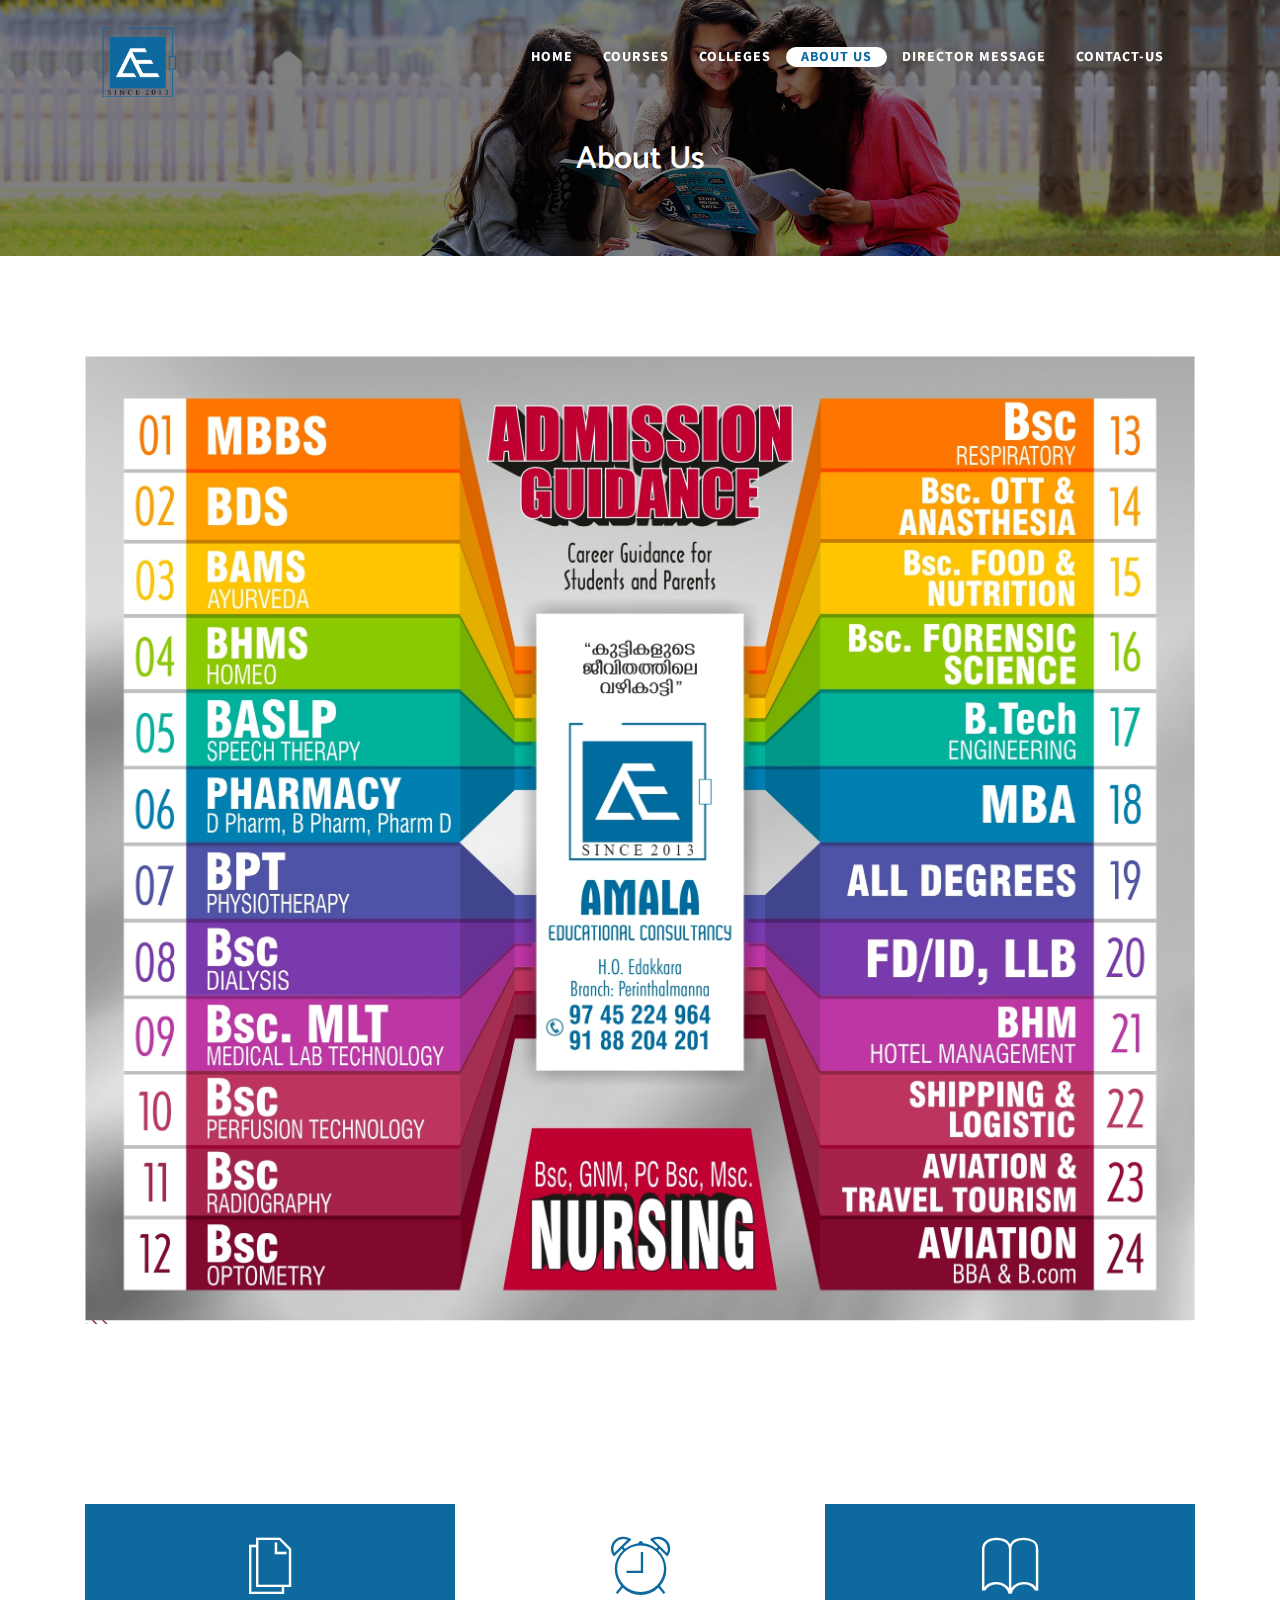
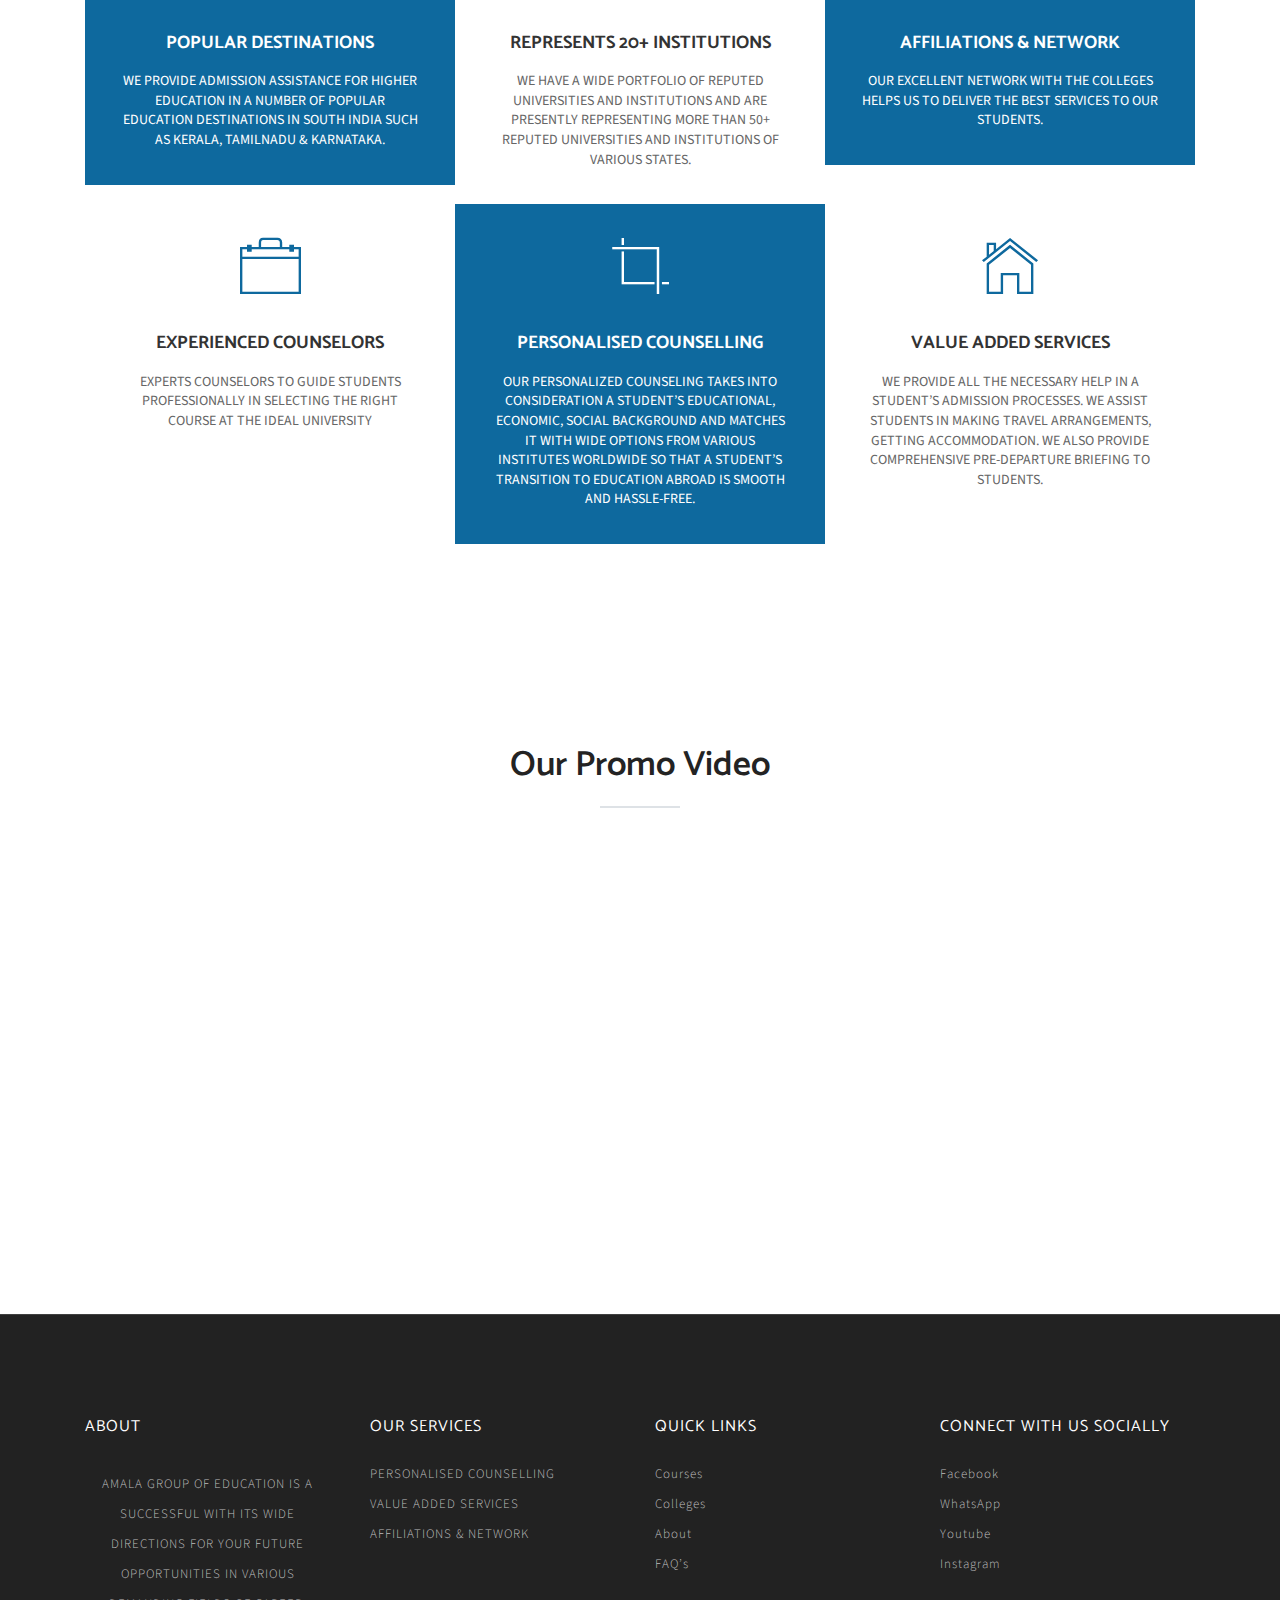
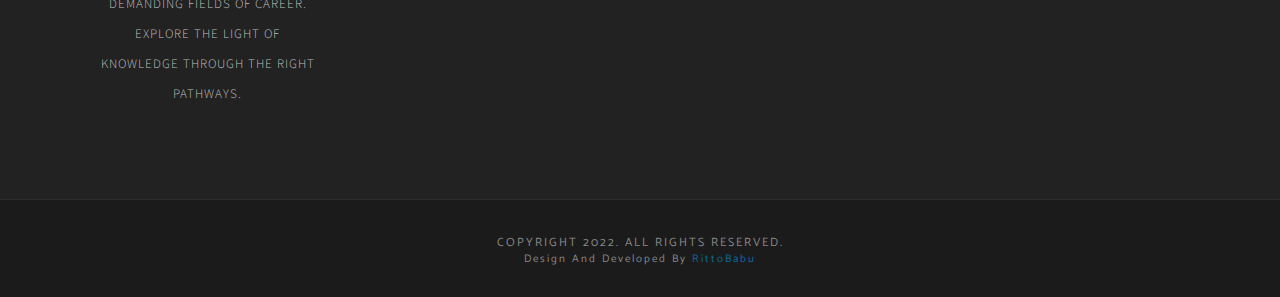
==== about-us.html @ ce75afa8 "nav banner highlight" ====
﻿<!DOCTYPE html>
<html>
<head>
    <meta http-equiv="Content-Type" content="text/html; charset=UTF-8">
    <meta name="description" content="Bingo One page parallax responsive HTML Template ">

    <meta name="author" content="rittobabu.com">

    <title>Amala Educational Consultancy</title>

    <!-- Mobile Specific Meta
      ================================================== -->
    <meta name="viewport" content="width=device-width, initial-scale=1">

    <!-- Favicon -->
    <link rel="shortcut icon" type="image/x-icon" href="images/favicon.png" />

    <!-- CSS
    ================================================== -->
    <!-- rittobabu Icon font -->
    <link rel="stylesheet" href="plugins/rittobabu-font/style.css">
    <!-- bootstrap.min css -->
    <link rel="stylesheet" href="plugins/bootstrap/css/bootstrap.min.css">
    <!-- Lightbox.min css -->
    <!-- <link rel="stylesheet" href="plugins/lightbox2/dist/css/lightbox.min.css"> -->
    <!-- animation css -->
    <link rel="stylesheet" href="plugins/animate/animate.css">
    <!-- Slick Carousel -->
    <link rel="stylesheet" href="plugins/slick/slick.css">
    <!-- Main Stylesheet -->
    <link rel="stylesheet" href="css/style.css">

</head>

<body id="body">

    <!--
     Start Preloader
     ==================================== -->
    <div id="preloader">
        <div class='preloader'>
            <span></span>
            <span></span>
            <span></span>
            <span></span>
            <span></span>
            <span></span>
        </div>
    </div>
    <!--
    End Preloader
    ==================================== -->
    <!--
    Fixed Navigation
    ==================================== -->
    <header class="navigation fixed-top">
        <div class="container">
            <!-- main nav -->
            <nav class="navbar navbar-expand-lg navbar-light">
                <!-- logo -->
                <a class="navbar-brand logo" href="index.html">
                    <img class="logo-default" src="images/logo.png" alt="logo" width="75px" />
                    <img class="logo-white" src="images/logo-white.png" alt="logo" width="75px" />
                </a>
                <!-- /logo -->
                <button class="navbar-toggler" type="button" data-toggle="collapse" data-target="#navigation"
                        aria-controls="navigation" aria-expanded="false" aria-label="Toggle navigation">
                    <span class="navbar-toggler-icon"></span>
                </button>

                <div class="collapse navbar-collapse" id="navigation">
                    <ul class="navbar-nav ml-auto text-center">
                        <li class="nav-item ">
                            <a class="nav-link" href="index.html">Home</a>
                        </li>
                        <li class="nav-item ">
                            <a class="nav-link" href="course.html">Courses</a>
                        </li>
                        <li class="nav-item ">
                            <a class="nav-link" href="colleges.html">Colleges</a>
                        </li>
                        <li class="nav-item active">
                            <a class="nav-link" href="about-us.html">About Us</a>
                            <div id="highlight-active" class="highlight-active-white"></div>
                        </li>
                        <li class="nav-item">
                            <a class="nav-link" href="director-message.html">Director Message</a>
                        </li>
                        <li class="nav-item ">
                            <a class="nav-link" href="contact.html">Contact-Us</a>
                        </li>
                    </ul>
                </div>
            </nav>
            <!-- /main nav -->
        </div>
    </header>
    <!--
    End Fixed Navigation
    ==================================== -->

    <section class="single-page-header">
        <div class="container">
            <div class="row">
                <div class="col-md-12">
                    <h2>About Us</h2>
                </div>
            </div>
        </div>
    </section>


    <section class="director section">
        <div class="container">
            <div class="row">
                <div class="col-lg-12">
                        <div class="client-details">
                            <img src="images/about/AmalaeducationalConsultancy_Courses.jpg" class="img-fluid" alt="director-message">                            
                        </div>
                </div> 		<!-- end col lg 12 -->
            </div>	    <!-- End row -->
        </div>       <!-- End container -->
    </section>    <!-- End Section -->

    <!-- Start Services Section
        ==================================== -->

    <section class="services" id="services">
        <div class="container">
            <div class="row no-gutters">

                <!-- Single Service Item -->
                <div class="col-lg-4 col-sm-6 mb-4 mb-lg-0">
                    <div class="service-block p-4 color-bg text-center">
                        <div class="service-icon text-center">
                            <i class="tf-ion-ios-copy-outline"></i>
                        </div>
                        <h3>Popular Destinations</h3>
                        <p>We provide admission assistance for higher education in a number of popular education destinations in south India such as Kerala, TamilNadu & Karnataka.</p>
                    </div>
                </div>
                <!-- End Single Service Item -->
                <!-- Single Service Item -->
                <div class="col-lg-4 col-sm-6 mb-4 mb-lg-0">
                    <div class="service-block p-4 text-center">
                        <div class="service-icon text-center">
                            <i class="tf-ion-ios-alarm-outline"></i>
                        </div>
                        <h3>Represents 20+ Institutions</h3>
                        <p>We have a wide portfolio of reputed universities and institutions and are presently representing more than 50+ reputed universities and institutions of various States.</p>
                    </div>
                </div>
                <!-- End Single Service Item -->
                <!-- Single Service Item -->
                <div class="col-lg-4 col-sm-6 mb-4 mb-lg-0">
                    <div class="service-block p-4 color-bg text-center">
                        <div class="service-icon text-center">
                            <i class="tf-ion-ios-book-outline"></i>
                        </div>
                        <h3>Affiliations &amp; Network</h3>
                        <p>Our excellent network with the colleges helps us to deliver the best services to our students.</p>
                    </div>
                </div>
                <!-- End Single Service Item -->
                <!-- Single Service Item -->
                <div class="col-lg-4 col-sm-6 mb-4 mb-lg-0">
                    <div class="service-block p-4  text-center">
                        <div class="service-icon text-center">
                            <i class="tf-ion-ios-briefcase-outline"></i>
                        </div>
                        <h3>Experienced Counselors</h3>
                        <p>
                            Experts counselors  to guide students professionally in selecting the right course at the ideal university
                        </p>
                    </div>
                </div>
                <!-- End Single Service Item -->
                <!-- Single Service Item -->
                <div class="col-lg-4 col-sm-6 mb-4 mb-lg-0">
                    <div class="service-block p-4 color-bg text-center">
                        <div class="service-icon text-center">
                            <i class="tf-ion-ios-crop"></i>
                        </div>
                        <h3>Personalised Counselling</h3>
                        <p>Our personalized counseling takes into consideration a student’s educational, economic, social background and matches it with wide options from various institutes worldwide so that a student’s transition to education abroad is smooth and hassle-free.</p>
                    </div>
                </div>
                <!-- End Single Service Item -->
                <!-- Single Service Item -->
                <div class="col-lg-4 col-sm-6 mb-4 mb-lg-0">
                    <div class="service-block p-4 text-center">
                        <div class="service-icon text-center">
                            <i class="tf-ion-ios-home-outline"></i>
                        </div>
                        <h3>Value Added Services</h3>
                        <p>We provide all the necessary help in a student’s admission processes. We assist students in making travel arrangements, getting accommodation. We also provide comprehensive pre-departure briefing to students.</p>
                    </div>
                </div>
                <!-- End Single Service Item -->

            </div> <!-- End row -->
        </div> <!-- End container -->
    </section> <!-- End section -->

    <section class="promo-video section-sm">
        <div class="container">
            <div class="row">
                <!-- section title -->
                <div class="col-12">
                    <div class="title text-center">
                        <h2>Our Promo Video</h2>
                        <div class="border"></div>
                    </div>
                </div>
                <!-- /section title -->
                <div class="col-md-8 mx-auto">
                    <iframe src="https://www.youtube.com/embed/mjO0rFCU1lA?autoplay=1&mute=0" width="100%" height="360" frameborder="0"
                            webkitallowfullscreen mozallowfullscreen allowfullscreen></iframe>
                </div>
            </div>
        </div>
    </section>
    <footer id="footer" class="bg-one">
        <div class="top-footer">
            <div class="container">
                <div class="row">
                    <div class="col-sm-3 col-md-3 col-lg-3">
                        <h3>about</h3>
                        <p>Amala group of education is a successful with its wide directions for your future opportunities in various demanding fields of career. Explore the light of knowledge through the right pathways.</p>
                    </div>
                    <!-- End of .col-sm-3 -->

                    <div class="col-sm-3 col-md-3 col-lg-3">
                        <ul>
                            <li><h3>Our Services</h3></li>
                            <li><a href="#">PERSONALISED COUNSELLING</a></li>
                            <li><a href="#">VALUE ADDED SERVICES</a></li>
                            <li><a href="#">AFFILIATIONS & NETWORK</a></li>
                        </ul>
                    </div>
                    <!-- End of .col-sm-3 -->

                    <div class="col-sm-3 col-md-3 col-lg-3">
                        <ul>
                            <li><h3>Quick Links</h3></li>
                            <li><a href="#">Courses</a></li>
                            <li><a href="#">Colleges</a></li>
                            <li><a href="about-us.html">About</a></li>
                            <li><a href="#">FAQ’s</a></li>
                        </ul>
                    </div>
                    <!-- End of .col-sm-3 -->

                    <div class="col-sm-3 col-md-3 col-lg-3">
                        <ul>
                            <li><h3>Connect with us Socially</h3></li>
                            <li><a target="_blank"  href="https://www.facebook.com/AmalaEducationalConsultancy">Facebook</a></li>
                            <li><a target="_blank"  href="https://wa.me/message/YNBNW7EAESIEF1">WhatsApp</a></li>
                            <li><a target="_blank"  href="https://www.youtube.com/channel/UCL2FSLQGOybWuOnTzYJAVJw">Youtube</a></li>
                            <li><a target="_blank"  href="https://www.instagram.com/amala_educational_consultancy">Instagram</a></li>
                        </ul>
                    </div>
                </div>
            </div> <!-- end container -->
        </div>
        <div class="footer-bottom">
            <h5>Copyright 2022. All rights reserved.</h5>
            <h6>Design and Developed by <a href="">RittoBabu</a></h6>
        </div>
    </footer> <!-- end footer -->
    <!-- end Footer Area
    ========================================== -->
    <!--
    Essential Scripts
    =====================================-->
    <!-- Main jQuery -->
    <script src="plugins/jquery/jquery.min.js"></script>
    <!-- Form Validation -->
    <script src="plugins/form-validation/jquery.form.js"></script>
    <script src="plugins/form-validation/jquery.validate.min.js"></script>

    <!-- Bootstrap4 -->
    <script src="plugins/bootstrap/js/bootstrap.min.js"></script>
    <!-- Owl Carousel -->
    <script src="plugins/slick/slick.min.js"></script>
    <!-- Smooth Scroll js -->
    <script src="plugins/smooth-scroll/smooth-scroll.min.js"></script>

    <!-- Custom js -->
    <script src="js/script.js"></script>

</body>
</html>
---- plugins/rittobabu-font/style.css ----
@font-face {
  font-family: 'rittobabu-font';
  src:  url('fonts/rittobabu-font.eot?ug5hnh');
  src:  url('fonts/rittobabu-font.eot?ug5hnh#iefix') format('embedded-opentype'),
    url('fonts/rittobabu-font.ttf?ug5hnh') format('truetype'),
    url('fonts/rittobabu-font.woff?ug5hnh') format('woff'),
    url('fonts/rittobabu-font.svg?ug5hnh#rittobabu-font') format('svg');
  font-weight: normal;
  font-style: normal;
}

[class^="tf-"], [class*=" tf-"] {
  /* use !important to prevent issues with browser extensions that change fonts */
  font-family: 'rittobabu-font' !important;
  speak: none;
  font-style: normal;
  font-weight: normal;
  font-variant: normal;
  text-transform: none;
  line-height: 1;

  /* Better Font Rendering =========== */
  -webkit-font-smoothing: antialiased;
  -moz-osx-font-smoothing: grayscale;
}

.tf-ion-alert-circled:before {
  content: "\f100";
}
.tf-ion-alert:before {
  content: "\f101";
}
.tf-ion-android-add-circle:before {
  content: "\f359";
}
.tf-ion-android-add:before {
  content: "\f2c7";
}
.tf-ion-android-alarm-clock:before {
  content: "\f35a";
}
.tf-ion-android-alert:before {
  content: "\f35b";
}
.tf-ion-android-apps:before {
  content: "\f35c";
}
.tf-ion-android-archive:before {
  content: "\f2c9";
}
.tf-ion-android-arrow-back:before {
  content: "\f2ca";
}
.tf-ion-android-arrow-down:before {
  content: "\f35d";
}
.tf-ion-android-arrow-dropdown-circle:before {
  content: "\f35e";
}
.tf-ion-android-arrow-dropdown:before {
  content: "\f35f";
}
.tf-ion-android-arrow-dropleft-circle:before {
  content: "\f360";
}
.tf-ion-android-arrow-dropleft:before {
  content: "\f361";
}
.tf-ion-android-arrow-dropright-circle:before {
  content: "\f362";
}
.tf-ion-android-arrow-dropright:before {
  content: "\f363";
}
.tf-ion-android-arrow-dropup-circle:before {
  content: "\f364";
}
.tf-ion-android-arrow-dropup:before {
  content: "\f365";
}
.tf-ion-android-arrow-forward:before {
  content: "\f30f";
}
.tf-ion-android-arrow-up:before {
  content: "\f366";
}
.tf-ion-android-attach:before {
  content: "\f367";
}
.tf-ion-android-bar:before {
  content: "\f368";
}
.tf-ion-android-bicycle:before {
  content: "\f369";
}
.tf-ion-android-boat:before {
  content: "\f36a";
}
.tf-ion-android-bookmark:before {
  content: "\f36b";
}
.tf-ion-android-bulb:before {
  content: "\f36c";
}
.tf-ion-android-bus:before {
  content: "\f36d";
}
.tf-ion-android-calendar:before {
  content: "\f2d1";
}
.tf-ion-android-call:before {
  content: "\f2d2";
}
.tf-ion-android-camera:before {
  content: "\f2d3";
}
.tf-ion-android-cancel:before {
  content: "\f36e";
}
.tf-ion-android-car:before {
  content: "\f36f";
}
.tf-ion-android-cart:before {
  content: "\f370";
}
.tf-ion-android-chat:before {
  content: "\f2d4";
}
.tf-ion-android-checkbox-blank:before {
  content: "\f371";
}
.tf-ion-android-checkbox-outline-blank:before {
  content: "\f372";
}
.tf-ion-android-checkbox-outline:before {
  content: "\f373";
}
.tf-ion-android-checkbox:before {
  content: "\f374";
}
.tf-ion-android-checkmark-circle:before {
  content: "\f375";
}
.tf-ion-android-clipboard:before {
  content: "\f376";
}
.tf-ion-android-close:before {
  content: "\f2d7";
}
.tf-ion-android-cloud-circle:before {
  content: "\f377";
}
.tf-ion-android-cloud-done:before {
  content: "\f378";
}
.tf-ion-android-cloud-outline:before {
  content: "\f379";
}
.tf-ion-android-cloud:before {
  content: "\f37a";
}
.tf-ion-android-color-palette:before {
  content: "\f37b";
}
.tf-ion-android-compass:before {
  content: "\f37c";
}
.tf-ion-android-contact:before {
  content: "\f2d8";
}
.tf-ion-android-contacts:before {
  content: "\f2d9";
}
.tf-ion-android-contract:before {
  content: "\f37d";
}
.tf-ion-android-create:before {
  content: "\f37e";
}
.tf-ion-android-delete:before {
  content: "\f37f";
}
.tf-ion-android-desktop:before {
  content: "\f380";
}
.tf-ion-android-document:before {
  content: "\f381";
}
.tf-ion-android-done-all:before {
  content: "\f382";
}
.tf-ion-android-done:before {
  content: "\f383";
}
.tf-ion-android-download:before {
  content: "\f2dd";
}
.tf-ion-android-drafts:before {
  content: "\f384";
}
.tf-ion-android-exit:before {
  content: "\f385";
}
.tf-ion-android-expand:before {
  content: "\f386";
}
.tf-ion-android-favorite-outline:before {
  content: "\f387";
}
.tf-ion-android-favorite:before {
  content: "\f388";
}
.tf-ion-android-film:before {
  content: "\f389";
}
.tf-ion-android-folder-open:before {
  content: "\f38a";
}
.tf-ion-android-folder:before {
  content: "\f2e0";
}
.tf-ion-android-funnel:before {
  content: "\f38b";
}
.tf-ion-android-globe:before {
  content: "\f38c";
}
.tf-ion-android-hand:before {
  content: "\f2e3";
}
.tf-ion-android-hangout:before {
  content: "\f38d";
}
.tf-ion-android-happy:before {
  content: "\f38e";
}
.tf-ion-android-home:before {
  content: "\f38f";
}
.tf-ion-android-image:before {
  content: "\f2e4";
}
.tf-ion-android-laptop:before {
  content: "\f390";
}
.tf-ion-android-list:before {
  content: "\f391";
}
.tf-ion-android-locate:before {
  content: "\f2e9";
}
.tf-ion-android-lock:before {
  content: "\f392";
}
.tf-ion-android-mail:before {
  content: "\f2eb";
}
.tf-ion-android-map:before {
  content: "\f393";
}
.tf-ion-android-menu:before {
  content: "\f394";
}
.tf-ion-android-microphone-off:before {
  content: "\f395";
}
.tf-ion-android-microphone:before {
  content: "\f2ec";
}
.tf-ion-android-more-horizontal:before {
  content: "\f396";
}
.tf-ion-android-more-vertical:before {
  content: "\f397";
}
.tf-ion-android-navigate:before {
  content: "\f398";
}
.tf-ion-android-notifications-none:before {
  content: "\f399";
}
.tf-ion-android-notifications-off:before {
  content: "\f39a";
}
.tf-ion-android-notifications:before {
  content: "\f39b";
}
.tf-ion-android-open:before {
  content: "\f39c";
}
.tf-ion-android-options:before {
  content: "\f39d";
}
.tf-ion-android-people:before {
  content: "\f39e";
}
.tf-ion-android-person-add:before {
  content: "\f39f";
}
.tf-ion-android-person:before {
  content: "\f3a0";
}
.tf-ion-android-phone-landscape:before {
  content: "\f3a1";
}
.tf-ion-android-phone-portrait:before {
  content: "\f3a2";
}
.tf-ion-android-pin:before {
  content: "\f3a3";
}
.tf-ion-android-plane:before {
  content: "\f3a4";
}
.tf-ion-android-playstore:before {
  content: "\f2f0";
}
.tf-ion-android-print:before {
  content: "\f3a5";
}
.tf-ion-android-radio-button-off:before {
  content: "\f3a6";
}
.tf-ion-android-radio-button-on:before {
  content: "\f3a7";
}
.tf-ion-android-refresh:before {
  content: "\f3a8";
}
.tf-ion-android-remove-circle:before {
  content: "\f3a9";
}
.tf-ion-android-remove:before {
  content: "\f2f4";
}
.tf-ion-android-restaurant:before {
  content: "\f3aa";
}
.tf-ion-android-sad:before {
  content: "\f3ab";
}
.tf-ion-android-search:before {
  content: "\f2f5";
}
.tf-ion-android-send:before {
  content: "\f2f6";
}
.tf-ion-android-settings:before {
  content: "\f2f7";
}
.tf-ion-android-share-alt:before {
  content: "\f3ac";
}
.tf-ion-android-share:before {
  content: "\f2f8";
}
.tf-ion-android-star-half:before {
  content: "\f3ad";
}
.tf-ion-android-star-outline:before {
  content: "\f3ae";
}
.tf-ion-android-star:before {
  content: "\f2fc";
}
.tf-ion-android-stopwatch:before {
  content: "\f2fd";
}
.tf-ion-android-subway:before {
  content: "\f3af";
}
.tf-ion-android-sunny:before {
  content: "\f3b0";
}
.tf-ion-android-sync:before {
  content: "\f3b1";
}
.tf-ion-android-textsms:before {
  content: "\f3b2";
}
.tf-ion-android-time:before {
  content: "\f3b3";
}
.tf-ion-android-train:before {
  content: "\f3b4";
}
.tf-ion-android-unlock:before {
  content: "\f3b5";
}
.tf-ion-android-upload:before {
  content: "\f3b6";
}
.tf-ion-android-volume-down:before {
  content: "\f3b7";
}
.tf-ion-android-volume-mute:before {
  content: "\f3b8";
}
.tf-ion-android-volume-off:before {
  content: "\f3b9";
}
.tf-ion-android-volume-up:before {
  content: "\f3ba";
}
.tf-ion-android-walk:before {
  content: "\f3bb";
}
.tf-ion-android-warning:before {
  content: "\f3bc";
}
.tf-ion-android-watch:before {
  content: "\f3bd";
}
.tf-ion-android-wifi:before {
  content: "\f305";
}
.tf-ion-aperture:before {
  content: "\f313";
}
.tf-ion-archive:before {
  content: "\f102";
}
.tf-ion-arrow-down-a:before {
  content: "\f103";
}
.tf-ion-arrow-down-b:before {
  content: "\f104";
}
.tf-ion-arrow-down-c:before {
  content: "\f105";
}
.tf-ion-arrow-expand:before {
  content: "\f25e";
}
.tf-ion-arrow-graph-down-left:before {
  content: "\f25f";
}
.tf-ion-arrow-graph-down-right:before {
  content: "\f260";
}
.tf-ion-arrow-graph-up-left:before {
  content: "\f261";
}
.tf-ion-arrow-graph-up-right:before {
  content: "\f262";
}
.tf-ion-arrow-left-a:before {
  content: "\f106";
}
.tf-ion-arrow-left-b:before {
  content: "\f107";
}
.tf-ion-arrow-left-c:before {
  content: "\f108";
}
.tf-ion-arrow-move:before {
  content: "\f263";
}
.tf-ion-arrow-resize:before {
  content: "\f264";
}
.tf-ion-arrow-return-left:before {
  content: "\f265";
}
.tf-ion-arrow-return-right:before {
  content: "\f266";
}
.tf-ion-arrow-right-a:before {
  content: "\f109";
}
.tf-ion-arrow-right-b:before {
  content: "\f10a";
}
.tf-ion-arrow-right-c:before {
  content: "\f10b";
}
.tf-ion-arrow-shrink:before {
  content: "\f267";
}
.tf-ion-arrow-swap:before {
  content: "\f268";
}
.tf-ion-arrow-up-a:before {
  content: "\f10c";
}
.tf-ion-arrow-up-b:before {
  content: "\f10d";
}
.tf-ion-arrow-up-c:before {
  content: "\f10e";
}
.tf-ion-asterisk:before {
  content: "\f314";
}
.tf-ion-at:before {
  content: "\f10f";
}
.tf-ion-backspace-outline:before {
  content: "\f3be";
}
.tf-ion-backspace:before {
  content: "\f3bf";
}
.tf-ion-bag:before {
  content: "\f110";
}
.tf-ion-battery-charging:before {
  content: "\f111";
}
.tf-ion-battery-empty:before {
  content: "\f112";
}
.tf-ion-battery-full:before {
  content: "\f113";
}
.tf-ion-battery-half:before {
  content: "\f114";
}
.tf-ion-battery-low:before {
  content: "\f115";
}
.tf-ion-beaker:before {
  content: "\f269";
}
.tf-ion-beer:before {
  content: "\f26a";
}
.tf-ion-bluetooth:before {
  content: "\f116";
}
.tf-ion-bonfire:before {
  content: "\f315";
}
.tf-ion-bookmark:before {
  content: "\f26b";
}
.tf-ion-bowtie:before {
  content: "\f3c0";
}
.tf-ion-briefcase:before {
  content: "\f26c";
}
.tf-ion-bug:before {
  content: "\f2be";
}
.tf-ion-calculator:before {
  content: "\f26d";
}
.tf-ion-calendar:before {
  content: "\f117";
}
.tf-ion-camera:before {
  content: "\f118";
}
.tf-ion-card:before {
  content: "\f119";
}
.tf-ion-cash:before {
  content: "\f316";
}
.tf-ion-chatbox-working:before {
  content: "\f11a";
}
.tf-ion-chatbox:before {
  content: "\f11b";
}
.tf-ion-chatboxes:before {
  content: "\f11c";
}
.tf-ion-chatbubble-working:before {
  content: "\f11d";
}
.tf-ion-chatbubble:before {
  content: "\f11e";
}
.tf-ion-chatbubbles:before {
  content: "\f11f";
}
.tf-ion-checkmark-circled:before {
  content: "\f120";
}
.tf-ion-checkmark-round:before {
  content: "\f121";
}
.tf-ion-checkmark:before {
  content: "\f122";
}
.tf-ion-chevron-down:before {
  content: "\f123";
}
.tf-ion-chevron-left:before {
  content: "\f124";
}
.tf-ion-chevron-right:before {
  content: "\f125";
}
.tf-ion-chevron-up:before {
  content: "\f126";
}
.tf-ion-clipboard:before {
  content: "\f127";
}
.tf-ion-clock:before {
  content: "\f26e";
}
.tf-ion-close-circled:before {
  content: "\f128";
}
.tf-ion-close-round:before {
  content: "\f129";
}
.tf-ion-close:before {
  content: "\f12a";
}
.tf-ion-closed-captioning:before {
  content: "\f317";
}
.tf-ion-cloud:before {
  content: "\f12b";
}
.tf-ion-code-download:before {
  content: "\f26f";
}
.tf-ion-code-working:before {
  content: "\f270";
}
.tf-ion-code:before {
  content: "\f271";
}
.tf-ion-coffee:before {
  content: "\f272";
}
.tf-ion-compass:before {
  content: "\f273";
}
.tf-ion-compose:before {
  content: "\f12c";
}
.tf-ion-connection-bars:before {
  content: "\f274";
}
.tf-ion-contrast:before {
  content: "\f275";
}
.tf-ion-crop:before {
  content: "\f3c1";
}
.tf-ion-cube:before {
  content: "\f318";
}
.tf-ion-disc:before {
  content: "\f12d";
}
.tf-ion-document-text:before {
  content: "\f12e";
}
.tf-ion-document:before {
  content: "\f12f";
}
.tf-ion-drag:before {
  content: "\f130";
}
.tf-ion-earth:before {
  content: "\f276";
}
.tf-ion-easel:before {
  content: "\f3c2";
}
.tf-ion-edit:before {
  content: "\f2bf";
}
.tf-ion-egg:before {
  content: "\f277";
}
.tf-ion-eject:before {
  content: "\f131";
}
.tf-ion-email-unread:before {
  content: "\f3c3";
}
.tf-ion-email:before {
  content: "\f132";
}
.tf-ion-erlenmeyer-flask-bubbles:before {
  content: "\f3c4";
}
.tf-ion-erlenmeyer-flask:before {
  content: "\f3c5";
}
.tf-ion-eye-disabled:before {
  content: "\f306";
}
.tf-ion-eye:before {
  content: "\f133";
}
.tf-ion-female:before {
  content: "\f278";
}
.tf-ion-filing:before {
  content: "\f134";
}
.tf-ion-film-marker:before {
  content: "\f135";
}
.tf-ion-fireball:before {
  content: "\f319";
}
.tf-ion-flag:before {
  content: "\f279";
}
.tf-ion-flame:before {
  content: "\f31a";
}
.tf-ion-flash-off:before {
  content: "\f136";
}
.tf-ion-flash:before {
  content: "\f137";
}
.tf-ion-folder:before {
  content: "\f139";
}
.tf-ion-fork-repo:before {
  content: "\f2c0";
}
.tf-ion-fork:before {
  content: "\f27a";
}
.tf-ion-forward:before {
  content: "\f13a";
}
.tf-ion-funnel:before {
  content: "\f31b";
}
.tf-ion-gear-a:before {
  content: "\f13d";
}
.tf-ion-gear-b:before {
  content: "\f13e";
}
.tf-ion-grid:before {
  content: "\f13f";
}
.tf-ion-hammer:before {
  content: "\f27b";
}
.tf-ion-happy-outline:before {
  content: "\f3c6";
}
.tf-ion-happy:before {
  content: "\f31c";
}
.tf-ion-headphone:before {
  content: "\f140";
}
.tf-ion-heart-broken:before {
  content: "\f31d";
}
.tf-ion-heart:before {
  content: "\f141";
}
.tf-ion-help-buoy:before {
  content: "\f27c";
}
.tf-ion-help-circled:before {
  content: "\f142";
}
.tf-ion-help:before {
  content: "\f143";
}
.tf-ion-home:before {
  content: "\f144";
}
.tf-ion-icecream:before {
  content: "\f27d";
}
.tf-ion-image:before {
  content: "\f147";
}
.tf-ion-images:before {
  content: "\f148";
}
.tf-ion-information-circled:before {
  content: "\f149";
}
.tf-ion-information:before {
  content: "\f14a";
}
.tf-ion-ionic:before {
  content: "\f14b";
}
.tf-ion-ios-alarm-outline:before {
  content: "\f3c7";
}
.tf-ion-ios-alarm:before {
  content: "\f3c8";
}
.tf-ion-ios-albums-outline:before {
  content: "\f3c9";
}
.tf-ion-ios-albums:before {
  content: "\f3ca";
}
.tf-ion-ios-americanfootball-outline:before {
  content: "\f3cb";
}
.tf-ion-ios-americanfootball:before {
  content: "\f3cc";
}
.tf-ion-ios-analytics-outline:before {
  content: "\f3cd";
}
.tf-ion-ios-analytics:before {
  content: "\f3ce";
}
.tf-ion-ios-arrow-back:before {
  content: "\f3cf";
}
.tf-ion-ios-arrow-down:before {
  content: "\f3d0";
}
.tf-ion-ios-arrow-forward:before {
  content: "\f3d1";
}
.tf-ion-ios-arrow-left:before {
  content: "\f3d2";
}
.tf-ion-ios-arrow-right:before {
  content: "\f3d3";
}
.tf-ion-ios-arrow-thin-down:before {
  content: "\f3d4";
}
.tf-ion-ios-arrow-thin-left:before {
  content: "\f3d5";
}
.tf-ion-ios-arrow-thin-right:before {
  content: "\f3d6";
}
.tf-ion-ios-arrow-thin-up:before {
  content: "\f3d7";
}
.tf-ion-ios-arrow-up:before {
  content: "\f3d8";
}
.tf-ion-ios-at-outline:before {
  content: "\f3d9";
}
.tf-ion-ios-at:before {
  content: "\f3da";
}
.tf-ion-ios-barcode-outline:before {
  content: "\f3db";
}
.tf-ion-ios-barcode:before {
  content: "\f3dc";
}
.tf-ion-ios-baseball-outline:before {
  content: "\f3dd";
}
.tf-ion-ios-baseball:before {
  content: "\f3de";
}
.tf-ion-ios-basketball-outline:before {
  content: "\f3df";
}
.tf-ion-ios-basketball:before {
  content: "\f3e0";
}
.tf-ion-ios-bell-outline:before {
  content: "\f3e1";
}
.tf-ion-ios-bell:before {
  content: "\f3e2";
}
.tf-ion-ios-body-outline:before {
  content: "\f3e3";
}
.tf-ion-ios-body:before {
  content: "\f3e4";
}
.tf-ion-ios-bolt-outline:before {
  content: "\f3e5";
}
.tf-ion-ios-bolt:before {
  content: "\f3e6";
}
.tf-ion-ios-book-outline:before {
  content: "\f3e7";
}
.tf-ion-ios-book:before {
  content: "\f3e8";
}
.tf-ion-ios-bookmarks-outline:before {
  content: "\f3e9";
}
.tf-ion-ios-bookmarks:before {
  content: "\f3ea";
}
.tf-ion-ios-box-outline:before {
  content: "\f3eb";
}
.tf-ion-ios-box:before {
  content: "\f3ec";
}
.tf-ion-ios-briefcase-outline:before {
  content: "\f3ed";
}
.tf-ion-ios-briefcase:before {
  content: "\f3ee";
}
.tf-ion-ios-browsers-outline:before {
  content: "\f3ef";
}
.tf-ion-ios-browsers:before {
  content: "\f3f0";
}
.tf-ion-ios-calculator-outline:before {
  content: "\f3f1";
}
.tf-ion-ios-calculator:before {
  content: "\f3f2";
}
.tf-ion-ios-calendar-outline:before {
  content: "\f3f3";
}
.tf-ion-ios-calendar:before {
  content: "\f3f4";
}
.tf-ion-ios-camera-outline:before {
  content: "\f3f5";
}
.tf-ion-ios-camera:before {
  content: "\f3f6";
}
.tf-ion-ios-cart-outline:before {
  content: "\f3f7";
}
.tf-ion-ios-cart:before {
  content: "\f3f8";
}
.tf-ion-ios-chatboxes-outline:before {
  content: "\f3f9";
}
.tf-ion-ios-chatboxes:before {
  content: "\f3fa";
}
.tf-ion-ios-chatbubble-outline:before {
  content: "\f3fb";
}
.tf-ion-ios-chatbubble:before {
  content: "\f3fc";
}
.tf-ion-ios-checkmark-empty:before {
  content: "\f3fd";
}
.tf-ion-ios-checkmark-outline:before {
  content: "\f3fe";
}
.tf-ion-ios-checkmark:before {
  content: "\f3ff";
}
.tf-ion-ios-circle-filled:before {
  content: "\f400";
}
.tf-ion-ios-circle-outline:before {
  content: "\f401";
}
.tf-ion-ios-clock-outline:before {
  content: "\f402";
}
.tf-ion-ios-clock:before {
  content: "\f403";
}
.tf-ion-ios-close-empty:before {
  content: "\f404";
}
.tf-ion-ios-close-outline:before {
  content: "\f405";
}
.tf-ion-ios-close:before {
  content: "\f406";
}
.tf-ion-ios-cloud-download-outline:before {
  content: "\f407";
}
.tf-ion-ios-cloud-download:before {
  content: "\f408";
}
.tf-ion-ios-cloud-outline:before {
  content: "\f409";
}
.tf-ion-ios-cloud-upload-outline:before {
  content: "\f40a";
}
.tf-ion-ios-cloud-upload:before {
  content: "\f40b";
}
.tf-ion-ios-cloud:before {
  content: "\f40c";
}
.tf-ion-ios-cloudy-night-outline:before {
  content: "\f40d";
}
.tf-ion-ios-cloudy-night:before {
  content: "\f40e";
}
.tf-ion-ios-cloudy-outline:before {
  content: "\f40f";
}
.tf-ion-ios-cloudy:before {
  content: "\f410";
}
.tf-ion-ios-cog-outline:before {
  content: "\f411";
}
.tf-ion-ios-cog:before {
  content: "\f412";
}
.tf-ion-ios-color-filter-outline:before {
  content: "\f413";
}
.tf-ion-ios-color-filter:before {
  content: "\f414";
}
.tf-ion-ios-color-wand-outline:before {
  content: "\f415";
}
.tf-ion-ios-color-wand:before {
  content: "\f416";
}
.tf-ion-ios-compose-outline:before {
  content: "\f417";
}
.tf-ion-ios-compose:before {
  content: "\f418";
}
.tf-ion-ios-contact-outline:before {
  content: "\f419";
}
.tf-ion-ios-contact:before {
  content: "\f41a";
}
.tf-ion-ios-copy-outline:before {
  content: "\f41b";
}
.tf-ion-ios-copy:before {
  content: "\f41c";
}
.tf-ion-ios-crop-strong:before {
  content: "\f41d";
}
.tf-ion-ios-crop:before {
  content: "\f41e";
}
.tf-ion-ios-download-outline:before {
  content: "\f41f";
}
.tf-ion-ios-download:before {
  content: "\f420";
}
.tf-ion-ios-drag:before {
  content: "\f421";
}
.tf-ion-ios-email-outline:before {
  content: "\f422";
}
.tf-ion-ios-email:before {
  content: "\f423";
}
.tf-ion-ios-eye-outline:before {
  content: "\f424";
}
.tf-ion-ios-eye:before {
  content: "\f425";
}
.tf-ion-ios-fastforward-outline:before {
  content: "\f426";
}
.tf-ion-ios-fastforward:before {
  content: "\f427";
}
.tf-ion-ios-filing-outline:before {
  content: "\f428";
}
.tf-ion-ios-filing:before {
  content: "\f429";
}
.tf-ion-ios-film-outline:before {
  content: "\f42a";
}
.tf-ion-ios-film:before {
  content: "\f42b";
}
.tf-ion-ios-flag-outline:before {
  content: "\f42c";
}
.tf-ion-ios-flag:before {
  content: "\f42d";
}
.tf-ion-ios-flame-outline:before {
  content: "\f42e";
}
.tf-ion-ios-flame:before {
  content: "\f42f";
}
.tf-ion-ios-flask-outline:before {
  content: "\f430";
}
.tf-ion-ios-flask:before {
  content: "\f431";
}
.tf-ion-ios-flower-outline:before {
  content: "\f432";
}
.tf-ion-ios-flower:before {
  content: "\f433";
}
.tf-ion-ios-folder-outline:before {
  content: "\f434";
}
.tf-ion-ios-folder:before {
  content: "\f435";
}
.tf-ion-ios-football-outline:before {
  content: "\f436";
}
.tf-ion-ios-football:before {
  content: "\f437";
}
.tf-ion-ios-game-controller-a-outline:before {
  content: "\f438";
}
.tf-ion-ios-game-controller-a:before {
  content: "\f439";
}
.tf-ion-ios-game-controller-b-outline:before {
  content: "\f43a";
}
.tf-ion-ios-game-controller-b:before {
  content: "\f43b";
}
.tf-ion-ios-gear-outline:before {
  content: "\f43c";
}
.tf-ion-ios-gear:before {
  content: "\f43d";
}
.tf-ion-ios-glasses-outline:before {
  content: "\f43e";
}
.tf-ion-ios-glasses:before {
  content: "\f43f";
}
.tf-ion-ios-grid-view-outline:before {
  content: "\f440";
}
.tf-ion-ios-grid-view:before {
  content: "\f441";
}
.tf-ion-ios-heart-outline:before {
  content: "\f442";
}
.tf-ion-ios-heart:before {
  content: "\f443";
}
.tf-ion-ios-help-empty:before {
  content: "\f444";
}
.tf-ion-ios-help-outline:before {
  content: "\f445";
}
.tf-ion-ios-help:before {
  content: "\f446";
}
.tf-ion-ios-home-outline:before {
  content: "\f447";
}
.tf-ion-ios-home:before {
  content: "\f448";
}
.tf-ion-ios-infinite-outline:before {
  content: "\f449";
}
.tf-ion-ios-infinite:before {
  content: "\f44a";
}
.tf-ion-ios-information-empty:before {
  content: "\f44b";
}
.tf-ion-ios-information-outline:before {
  content: "\f44c";
}
.tf-ion-ios-information:before {
  content: "\f44d";
}
.tf-ion-ios-ionic-outline:before {
  content: "\f44e";
}
.tf-ion-ios-keypad-outline:before {
  content: "\f44f";
}
.tf-ion-ios-keypad:before {
  content: "\f450";
}
.tf-ion-ios-lightbulb-outline:before {
  content: "\f451";
}
.tf-ion-ios-lightbulb:before {
  content: "\f452";
}
.tf-ion-ios-list-outline:before {
  content: "\f453";
}
.tf-ion-ios-list:before {
  content: "\f454";
}
.tf-ion-ios-location-outline:before {
  content: "\f455";
}
.tf-ion-ios-location:before {
  content: "\f456";
}
.tf-ion-ios-locked-outline:before {
  content: "\f457";
}
.tf-ion-ios-locked:before {
  content: "\f458";
}
.tf-ion-ios-loop-strong:before {
  content: "\f459";
}
.tf-ion-ios-loop:before {
  content: "\f45a";
}
.tf-ion-ios-medical-outline:before {
  content: "\f45b";
}
.tf-ion-ios-medical:before {
  content: "\f45c";
}
.tf-ion-ios-medkit-outline:before {
  content: "\f45d";
}
.tf-ion-ios-medkit:before {
  content: "\f45e";
}
.tf-ion-ios-mic-off:before {
  content: "\f45f";
}
.tf-ion-ios-mic-outline:before {
  content: "\f460";
}
.tf-ion-ios-mic:before {
  content: "\f461";
}
.tf-ion-ios-minus-empty:before {
  content: "\f462";
}
.tf-ion-ios-minus-outline:before {
  content: "\f463";
}
.tf-ion-ios-minus:before {
  content: "\f464";
}
.tf-ion-ios-monitor-outline:before {
  content: "\f465";
}
.tf-ion-ios-monitor:before {
  content: "\f466";
}
.tf-ion-ios-moon-outline:before {
  content: "\f467";
}
.tf-ion-ios-moon:before {
  content: "\f468";
}
.tf-ion-ios-more-outline:before {
  content: "\f469";
}
.tf-ion-ios-more:before {
  content: "\f46a";
}
.tf-ion-ios-musical-note:before {
  content: "\f46b";
}
.tf-ion-ios-musical-notes:before {
  content: "\f46c";
}
.tf-ion-ios-navigate-outline:before {
  content: "\f46d";
}
.tf-ion-ios-navigate:before {
  content: "\f46e";
}
.tf-ion-ios-nutrition-outline:before {
  content: "\f46f";
}
.tf-ion-ios-nutrition:before {
  content: "\f470";
}
.tf-ion-ios-paper-outline:before {
  content: "\f471";
}
.tf-ion-ios-paper:before {
  content: "\f472";
}
.tf-ion-ios-paperplane-outline:before {
  content: "\f473";
}
.tf-ion-ios-paperplane:before {
  content: "\f474";
}
.tf-ion-ios-partlysunny-outline:before {
  content: "\f475";
}
.tf-ion-ios-partlysunny:before {
  content: "\f476";
}
.tf-ion-ios-pause-outline:before {
  content: "\f477";
}
.tf-ion-ios-pause:before {
  content: "\f478";
}
.tf-ion-ios-paw-outline:before {
  content: "\f479";
}
.tf-ion-ios-paw:before {
  content: "\f47a";
}
.tf-ion-ios-people-outline:before {
  content: "\f47b";
}
.tf-ion-ios-people:before {
  content: "\f47c";
}
.tf-ion-ios-person-outline:before {
  content: "\f47d";
}
.tf-ion-ios-person:before {
  content: "\f47e";
}
.tf-ion-ios-personadd-outline:before {
  content: "\f47f";
}
.tf-ion-ios-personadd:before {
  content: "\f480";
}
.tf-ion-ios-photos-outline:before {
  content: "\f481";
}
.tf-ion-ios-photos:before {
  content: "\f482";
}
.tf-ion-ios-pie-outline:before {
  content: "\f483";
}
.tf-ion-ios-pie:before {
  content: "\f484";
}
.tf-ion-ios-pint-outline:before {
  content: "\f485";
}
.tf-ion-ios-pint:before {
  content: "\f486";
}
.tf-ion-ios-play-outline:before {
  content: "\f487";
}
.tf-ion-ios-play:before {
  content: "\f488";
}
.tf-ion-ios-plus-empty:before {
  content: "\f489";
}
.tf-ion-ios-plus-outline:before {
  content: "\f48a";
}
.tf-ion-ios-plus:before {
  content: "\f48b";
}
.tf-ion-ios-pricetag-outline:before {
  content: "\f48c";
}
.tf-ion-ios-pricetag:before {
  content: "\f48d";
}
.tf-ion-ios-pricetags-outline:before {
  content: "\f48e";
}
.tf-ion-ios-pricetags:before {
  content: "\f48f";
}
.tf-ion-ios-printer-outline:before {
  content: "\f490";
}
.tf-ion-ios-printer:before {
  content: "\f491";
}
.tf-ion-ios-pulse-strong:before {
  content: "\f492";
}
.tf-ion-ios-pulse:before {
  content: "\f493";
}
.tf-ion-ios-rainy-outline:before {
  content: "\f494";
}
.tf-ion-ios-rainy:before {
  content: "\f495";
}
.tf-ion-ios-recording-outline:before {
  content: "\f496";
}
.tf-ion-ios-recording:before {
  content: "\f497";
}
.tf-ion-ios-redo-outline:before {
  content: "\f498";
}
.tf-ion-ios-redo:before {
  content: "\f499";
}
.tf-ion-ios-refresh-empty:before {
  content: "\f49a";
}
.tf-ion-ios-refresh-outline:before {
  content: "\f49b";
}
.tf-ion-ios-refresh:before {
  content: "\f49c";
}
.tf-ion-ios-reload:before {
  content: "\f49d";
}
.tf-ion-ios-reverse-camera-outline:before {
  content: "\f49e";
}
.tf-ion-ios-reverse-camera:before {
  content: "\f49f";
}
.tf-ion-ios-rewind-outline:before {
  content: "\f4a0";
}
.tf-ion-ios-rewind:before {
  content: "\f4a1";
}
.tf-ion-ios-rose-outline:before {
  content: "\f4a2";
}
.tf-ion-ios-rose:before {
  content: "\f4a3";
}
.tf-ion-ios-search-strong:before {
  content: "\f4a4";
}
.tf-ion-ios-search:before {
  content: "\f4a5";
}
.tf-ion-ios-settings-strong:before {
  content: "\f4a6";
}
.tf-ion-ios-settings:before {
  content: "\f4a7";
}
.tf-ion-ios-shuffle-strong:before {
  content: "\f4a8";
}
.tf-ion-ios-shuffle:before {
  content: "\f4a9";
}
.tf-ion-ios-skipbackward-outline:before {
  content: "\f4aa";
}
.tf-ion-ios-skipbackward:before {
  content: "\f4ab";
}
.tf-ion-ios-skipforward-outline:before {
  content: "\f4ac";
}
.tf-ion-ios-skipforward:before {
  content: "\f4ad";
}
.tf-ion-ios-snowy:before {
  content: "\f4ae";
}
.tf-ion-ios-speedometer-outline:before {
  content: "\f4af";
}
.tf-ion-ios-speedometer:before {
  content: "\f4b0";
}
.tf-ion-ios-star-half:before {
  content: "\f4b1";
}
.tf-ion-ios-star-outline:before {
  content: "\f4b2";
}
.tf-ion-ios-star:before {
  content: "\f4b3";
}
.tf-ion-ios-stopwatch-outline:before {
  content: "\f4b4";
}
.tf-ion-ios-stopwatch:before {
  content: "\f4b5";
}
.tf-ion-ios-sunny-outline:before {
  content: "\f4b6";
}
.tf-ion-ios-sunny:before {
  content: "\f4b7";
}
.tf-ion-ios-telephone-outline:before {
  content: "\f4b8";
}
.tf-ion-ios-telephone:before {
  content: "\f4b9";
}
.tf-ion-ios-tennisball-outline:before {
  content: "\f4ba";
}
.tf-ion-ios-tennisball:before {
  content: "\f4bb";
}
.tf-ion-ios-thunderstorm-outline:before {
  content: "\f4bc";
}
.tf-ion-ios-thunderstorm:before {
  content: "\f4bd";
}
.tf-ion-ios-time-outline:before {
  content: "\f4be";
}
.tf-ion-ios-time:before {
  content: "\f4bf";
}
.tf-ion-ios-timer-outline:before {
  content: "\f4c0";
}
.tf-ion-ios-timer:before {
  content: "\f4c1";
}
.tf-ion-ios-toggle-outline:before {
  content: "\f4c2";
}
.tf-ion-ios-toggle:before {
  content: "\f4c3";
}
.tf-ion-ios-trash-outline:before {
  content: "\f4c4";
}
.tf-ion-ios-trash:before {
  content: "\f4c5";
}
.tf-ion-ios-undo-outline:before {
  content: "\f4c6";
}
.tf-ion-ios-undo:before {
  content: "\f4c7";
}
.tf-ion-ios-unlocked-outline:before {
  content: "\f4c8";
}
.tf-ion-ios-unlocked:before {
  content: "\f4c9";
}
.tf-ion-ios-upload-outline:before {
  content: "\f4ca";
}
.tf-ion-ios-upload:before {
  content: "\f4cb";
}
.tf-ion-ios-videocam-outline:before {
  content: "\f4cc";
}
.tf-ion-ios-videocam:before {
  content: "\f4cd";
}
.tf-ion-ios-volume-high:before {
  content: "\f4ce";
}
.tf-ion-ios-volume-low:before {
  content: "\f4cf";
}
.tf-ion-ios-wineglass-outline:before {
  content: "\f4d0";
}
.tf-ion-ios-wineglass:before {
  content: "\f4d1";
}
.tf-ion-ios-world-outline:before {
  content: "\f4d2";
}
.tf-ion-ios-world:before {
  content: "\f4d3";
}
.tf-ion-ipad:before {
  content: "\f1f9";
}
.tf-ion-iphone:before {
  content: "\f1fa";
}
.tf-ion-ipod:before {
  content: "\f1fb";
}
.tf-ion-jet:before {
  content: "\f295";
}
.tf-ion-key:before {
  content: "\f296";
}
.tf-ion-knife:before {
  content: "\f297";
}
.tf-ion-laptop:before {
  content: "\f1fc";
}
.tf-ion-leaf:before {
  content: "\f1fd";
}
.tf-ion-levels:before {
  content: "\f298";
}
.tf-ion-lightbulb:before {
  content: "\f299";
}
.tf-ion-link:before {
  content: "\f1fe";
}
.tf-ion-load-a:before {
  content: "\f29a";
}
.tf-ion-load-b:before {
  content: "\f29b";
}
.tf-ion-load-c:before {
  content: "\f29c";
}
.tf-ion-load-d:before {
  content: "\f29d";
}
.tf-ion-location:before {
  content: "\f1ff";
}
.tf-ion-lock-combination:before {
  content: "\f4d4";
}
.tf-ion-locked:before {
  content: "\f200";
}
.tf-ion-log-in:before {
  content: "\f29e";
}
.tf-ion-log-out:before {
  content: "\f29f";
}
.tf-ion-loop:before {
  content: "\f201";
}
.tf-ion-magnet:before {
  content: "\f2a0";
}
.tf-ion-male:before {
  content: "\f2a1";
}
.tf-ion-man:before {
  content: "\f202";
}
.tf-ion-map:before {
  content: "\f203";
}
.tf-ion-medkit:before {
  content: "\f2a2";
}
.tf-ion-merge:before {
  content: "\f33f";
}
.tf-ion-mic-a:before {
  content: "\f204";
}
.tf-ion-mic-b:before {
  content: "\f205";
}
.tf-ion-mic-c:before {
  content: "\f206";
}
.tf-ion-minus-circled:before {
  content: "\f207";
}
.tf-ion-minus-round:before {
  content: "\f208";
}
.tf-ion-minus:before {
  content: "\f209";
}
.tf-ion-model-s:before {
  content: "\f2c1";
}
.tf-ion-monitor:before {
  content: "\f20a";
}
.tf-ion-more:before {
  content: "\f20b";
}
.tf-ion-mouse:before {
  content: "\f340";
}
.tf-ion-music-note:before {
  content: "\f20c";
}
.tf-ion-navicon-round:before {
  content: "\f20d";
}
.tf-ion-navicon:before {
  content: "\f20e";
}
.tf-ion-navigate:before {
  content: "\f2a3";
}
.tf-ion-network:before {
  content: "\f341";
}
.tf-ion-no-smoking:before {
  content: "\f2c2";
}
.tf-ion-nuclear:before {
  content: "\f2a4";
}
.tf-ion-outlet:before {
  content: "\f342";
}
.tf-ion-paintbrush:before {
  content: "\f4d5";
}
.tf-ion-paintbucket:before {
  content: "\f4d6";
}
.tf-ion-paper-airplane:before {
  content: "\f2c3";
}
.tf-ion-paperclip:before {
  content: "\f20f";
}
.tf-ion-pause:before {
  content: "\f210";
}
.tf-ion-person-add:before {
  content: "\f211";
}
.tf-ion-person-stalker:before {
  content: "\f212";
}
.tf-ion-person:before {
  content: "\f213";
}
.tf-ion-pie-graph:before {
  content: "\f2a5";
}
.tf-ion-pin:before {
  content: "\f2a6";
}
.tf-ion-pinpoint:before {
  content: "\f2a7";
}
.tf-ion-pizza:before {
  content: "\f2a8";
}
.tf-ion-plane:before {
  content: "\f214";
}
.tf-ion-planet:before {
  content: "\f343";
}
.tf-ion-play:before {
  content: "\f215";
}
.tf-ion-playstation:before {
  content: "\f30a";
}
.tf-ion-plus-circled:before {
  content: "\f216";
}
.tf-ion-plus-round:before {
  content: "\f217";
}
.tf-ion-plus:before {
  content: "\f218";
}
.tf-ion-podium:before {
  content: "\f344";
}
.tf-ion-pound:before {
  content: "\f219";
}
.tf-ion-power:before {
  content: "\f2a9";
}
.tf-ion-pricetag:before {
  content: "\f2aa";
}
.tf-ion-pricetags:before {
  content: "\f2ab";
}
.tf-ion-printer:before {
  content: "\f21a";
}
.tf-ion-pull-request:before {
  content: "\f345";
}
.tf-ion-qr-scanner:before {
  content: "\f346";
}
.tf-ion-quote:before {
  content: "\f347";
}
.tf-ion-radio-waves:before {
  content: "\f2ac";
}
.tf-ion-record:before {
  content: "\f21b";
}
.tf-ion-refresh:before {
  content: "\f21c";
}
.tf-ion-reply-all:before {
  content: "\f21d";
}
.tf-ion-reply:before {
  content: "\f21e";
}
.tf-ion-ribbon-a:before {
  content: "\f348";
}
.tf-ion-ribbon-b:before {
  content: "\f349";
}
.tf-ion-sad-outline:before {
  content: "\f4d7";
}
.tf-ion-sad:before {
  content: "\f34a";
}
.tf-ion-scissors:before {
  content: "\f34b";
}
.tf-ion-search:before {
  content: "\f21f";
}
.tf-ion-settings:before {
  content: "\f2ad";
}
.tf-ion-share:before {
  content: "\f220";
}
.tf-ion-shuffle:before {
  content: "\f221";
}
.tf-ion-skip-backward:before {
  content: "\f222";
}
.tf-ion-skip-forward:before {
  content: "\f223";
}
.tf-ion-social-android-outline:before {
  content: "\f224";
}
.tf-ion-social-android:before {
  content: "\f225";
}
.tf-ion-social-angular-outline:before {
  content: "\f4d8";
}
.tf-ion-social-angular:before {
  content: "\f4d9";
}
.tf-ion-social-apple-outline:before {
  content: "\f226";
}
.tf-ion-social-apple:before {
  content: "\f227";
}
.tf-ion-social-bitcoin-outline:before {
  content: "\f2ae";
}
.tf-ion-social-bitcoin:before {
  content: "\f2af";
}
.tf-ion-social-buffer-outline:before {
  content: "\f228";
}
.tf-ion-social-buffer:before {
  content: "\f229";
}
.tf-ion-social-chrome-outline:before {
  content: "\f4da";
}
.tf-ion-social-chrome:before {
  content: "\f4db";
}
.tf-ion-social-codepen-outline:before {
  content: "\f4dc";
}
.tf-ion-social-codepen:before {
  content: "\f4dd";
}
.tf-ion-social-css3-outline:before {
  content: "\f4de";
}
.tf-ion-social-css3:before {
  content: "\f4df";
}
.tf-ion-social-designernews-outline:before {
  content: "\f22a";
}
.tf-ion-social-designernews:before {
  content: "\f22b";
}
.tf-ion-social-dribbble-outline:before {
  content: "\f22c";
}
.tf-ion-social-dribbble:before {
  content: "\f22d";
}
.tf-ion-social-dropbox-outline:before {
  content: "\f22e";
}
.tf-ion-social-dropbox:before {
  content: "\f22f";
}
.tf-ion-social-euro-outline:before {
  content: "\f4e0";
}
.tf-ion-social-euro:before {
  content: "\f4e1";
}
.tf-ion-social-facebook-outline:before {
  content: "\f230";
}
.tf-ion-social-facebook:before {
  content: "\f231";
}
.tf-ion-social-foursquare-outline:before {
  content: "\f34c";
}
.tf-ion-social-foursquare:before {
  content: "\f34d";
}
.tf-ion-social-freebsd-devil:before {
  content: "\f2c4";
}
.tf-ion-social-github-outline:before {
  content: "\f232";
}
.tf-ion-social-github:before {
  content: "\f233";
}
.tf-ion-social-google-outline:before {
  content: "\f34e";
}
.tf-ion-social-google:before {
  content: "\f34f";
}
.tf-ion-social-googleplus-outline:before {
  content: "\f234";
}
.tf-ion-social-googleplus:before {
  content: "\f235";
}
.tf-ion-social-hackernews-outline:before {
  content: "\f236";
}
.tf-ion-social-hackernews:before {
  content: "\f237";
}
.tf-ion-social-html5-outline:before {
  content: "\f4e2";
}
.tf-ion-social-html5:before {
  content: "\f4e3";
}
.tf-ion-social-instagram-outline:before {
  content: "\f350";
}
.tf-ion-social-instagram:before {
  content: "\f351";
}
.tf-ion-social-javascript-outline:before {
  content: "\f4e4";
}
.tf-ion-social-javascript:before {
  content: "\f4e5";
}
.tf-ion-social-linkedin-outline:before {
  content: "\f238";
}
.tf-ion-social-linkedin:before {
  content: "\f239";
}
.tf-ion-social-markdown:before {
  content: "\f4e6";
}
.tf-ion-social-nodejs:before {
  content: "\f4e7";
}
.tf-ion-social-octocat:before {
  content: "\f4e8";
}
.tf-ion-social-pinterest-outline:before {
  content: "\f2b0";
}
.tf-ion-social-pinterest:before {
  content: "\f2b1";
}
.tf-ion-social-python:before {
  content: "\f4e9";
}
.tf-ion-social-reddit-outline:before {
  content: "\f23a";
}
.tf-ion-social-reddit:before {
  content: "\f23b";
}
.tf-ion-social-rss-outline:before {
  content: "\f23c";
}
.tf-ion-social-rss:before {
  content: "\f23d";
}
.tf-ion-social-sass:before {
  content: "\f4ea";
}
.tf-ion-social-skype-outline:before {
  content: "\f23e";
}
.tf-ion-social-skype:before {
  content: "\f23f";
}
.tf-ion-social-snapchat-outline:before {
  content: "\f4eb";
}
.tf-ion-social-snapchat:before {
  content: "\f4ec";
}
.tf-ion-social-tumblr-outline:before {
  content: "\f240";
}
.tf-ion-social-tumblr:before {
  content: "\f241";
}
.tf-ion-social-tux:before {
  content: "\f2c5";
}
.tf-ion-social-twitch-outline:before {
  content: "\f4ed";
}
.tf-ion-social-twitch:before {
  content: "\f4ee";
}
.tf-ion-social-twitter-outline:before {
  content: "\f242";
}
.tf-ion-social-twitter:before {
  content: "\f243";
}
.tf-ion-social-usd-outline:before {
  content: "\f352";
}
.tf-ion-social-usd:before {
  content: "\f353";
}
.tf-ion-social-vimeo-outline:before {
  content: "\f244";
}
.tf-ion-social-vimeo:before {
  content: "\f245";
}
.tf-ion-social-whatsapp-outline:before {
  content: "\f4ef";
}
.tf-ion-social-whatsapp:before {
  content: "\f4f0";
}
.tf-ion-social-windows-outline:before {
  content: "\f246";
}
.tf-ion-social-windows:before {
  content: "\f247";
}
.tf-ion-social-wordpress-outline:before {
  content: "\f248";
}
.tf-ion-social-wordpress:before {
  content: "\f249";
}
.tf-ion-social-yahoo-outline:before {
  content: "\f24a";
}
.tf-ion-social-yahoo:before {
  content: "\f24b";
}
.tf-ion-social-yen-outline:before {
  content: "\f4f1";
}
.tf-ion-social-yen:before {
  content: "\f4f2";
}
.tf-ion-social-youtube-outline:before {
  content: "\f24c";
}
.tf-ion-social-youtube:before {
  content: "\f24d";
}
.tf-ion-soup-can-outline:before {
  content: "\f4f3";
}
.tf-ion-soup-can:before {
  content: "\f4f4";
}
.tf-ion-speakerphone:before {
  content: "\f2b2";
}
.tf-ion-speedometer:before {
  content: "\f2b3";
}
.tf-ion-spoon:before {
  content: "\f2b4";
}
.tf-ion-star:before {
  content: "\f24e";
}
.tf-ion-stats-bars:before {
  content: "\f2b5";
}
.tf-ion-steam:before {
  content: "\f30b";
}
.tf-ion-stop:before {
  content: "\f24f";
}
.tf-ion-thermometer:before {
  content: "\f2b6";
}
.tf-ion-thumbsdown:before {
  content: "\f250";
}
.tf-ion-thumbsup:before {
  content: "\f251";
}
.tf-ion-toggle-filled:before {
  content: "\f354";
}
.tf-ion-toggle:before {
  content: "\f355";
}
.tf-ion-transgender:before {
  content: "\f4f5";
}
.tf-ion-trash-a:before {
  content: "\f252";
}
.tf-ion-trash-b:before {
  content: "\f253";
}
.tf-ion-trophy:before {
  content: "\f356";
}
.tf-ion-tshirt-outline:before {
  content: "\f4f6";
}
.tf-ion-tshirt:before {
  content: "\f4f7";
}
.tf-ion-umbrella:before {
  content: "\f2b7";
}
.tf-ion-university:before {
  content: "\f357";
}
.tf-ion-unlocked:before {
  content: "\f254";
}
.tf-ion-upload:before {
  content: "\f255";
}
.tf-ion-usb:before {
  content: "\f2b8";
}
.tf-ion-videocamera:before {
  content: "\f256";
}
.tf-ion-volume-high:before {
  content: "\f257";
}
.tf-ion-volume-low:before {
  content: "\f258";
}
.tf-ion-volume-medium:before {
  content: "\f259";
}
.tf-ion-volume-mute:before {
  content: "\f25a";
}
.tf-ion-wand:before {
  content: "\f358";
}
.tf-ion-waterdrop:before {
  content: "\f25b";
}
.tf-ion-wifi:before {
  content: "\f25c";
}
.tf-ion-wineglass:before {
  content: "\f2b9";
}
.tf-ion-woman:before {
  content: "\f25d";
}
.tf-ion-wrench:before {
  content: "\f2ba";
}
.tf-ion-xbox:before {
  content: "\f30c";
}
.tf-mobile:before {
  content: "\e000";
}
.tf-laptop:before {
  content: "\e001";
}
.tf-desktop:before {
  content: "\e002";
}
.tf-phone2:before {
  content: "\e004";
}
.tf-document3:before {
  content: "\e005";
}
.tf-documents5:before {
  content: "\e006";
}
.tf-search3:before {
  content: "\e007";
}
.tf-clipboard4:before {
  content: "\e008";
}
.tf-newspaper:before {
  content: "\e009";
}
.tf-notebook9:before {
  content: "\e00a";
}
.tf-book-open:before {
  content: "\e00b";
}
.tf-browser:before {
  content: "\e00c";
}
.tf-calendar2:before {
  content: "\e00d";
}
.tf-presentation:before {
  content: "\e00e";
}
.tf-picture:before {
  content: "\e00f";
}
.tf-pictures:before {
  content: "\e010";
}
.tf-video:before {
  content: "\e011";
}
.tf-camera2:before {
  content: "\e012";
}
.tf-printer:before {
  content: "\e013";
}
.tf-toolbox:before {
  content: "\e014";
}
.tf-briefcase2:before {
  content: "\e015";
}
.tf-wallet:before {
  content: "\e016";
}
.tf-gift2:before {
  content: "\e017";
}
.tf-bargraph:before {
  content: "\e018";
}
.tf-grid:before {
  content: "\e019";
}
.tf-expand2:before {
  content: "\e01a";
}
.tf-focus:before {
  content: "\e01b";
}
.tf-edit:before {
  content: "\e01c";
}
.tf-ribbon:before {
  content: "\e01e";
}
.tf-adjustments:before {
  content: "\e01d";
}
.tf-hourglass:before {
  content: "\e01f";
}
.tf-lock2:before {
  content: "\e020";
}
.tf-megaphone:before {
  content: "\e021";
}
.tf-shield2:before {
  content: "\e022";
}
.tf-trophy6:before {
  content: "\e023";
}
.tf-flag2:before {
  content: "\e024";
}
.tf-map2:before {
  content: "\e025";
}
.tf-puzzle:before {
  content: "\e026";
}
.tf-basket:before {
  content: "\e027";
}
.tf-envelope2:before {
  content: "\e028";
}
.tf-streetsign:before {
  content: "\e029";
}
.tf-telescope:before {
  content: "\e02a";
}
.tf-gears:before {
  content: "\e02b";
}
.tf-key:before {
  content: "\e02c";
}
.tf-paperclip4:before {
  content: "\e02d";
}
.tf-attachment:before {
  content: "\e02e";
}
.tf-pricetags:before {
  content: "\e02f";
}
.tf-lightbulb:before {
  content: "\e030";
}
.tf-layers:before {
  content: "\e031";
}
.tf-pencil2:before {
  content: "\e032";
}
.tf-tools:before {
  content: "\e033";
}
.tf-tools-2:before {
  content: "\e034";
}
.tf-scissors2:before {
  content: "\e035";
}
.tf-paintbrush:before {
  content: "\e036";
}
.tf-magnifying-glass:before {
  content: "\e037";
}
.tf-circle-compass:before {
  content: "\e038";
}
.tf-linegraph:before {
  content: "\e039";
}
.tf-mic:before {
  content: "\e03a";
}
.tf-strategy:before {
  content: "\e03b";
}
.tf-beaker:before {
  content: "\e03c";
}
.tf-caution:before {
  content: "\e03d";
}
.tf-recycle2:before {
  content: "\e03e";
}
.tf-anchor2:before {
  content: "\e03f";
}
.tf-profile-male:before {
  content: "\e040";
}
.tf-profile-female:before {
  content: "\e041";
}
.tf-bike:before {
  content: "\e042";
}
.tf-wine:before {
  content: "\e043";
}
.tf-hotairballoon:before {
  content: "\e044";
}
.tf-globe:before {
  content: "\e045";
}
.tf-genius:before {
  content: "\e046";
}
.tf-map-pin:before {
  content: "\e047";
}
.tf-dial:before {
  content: "\e048";
}
.tf-chat:before {
  content: "\e049";
}
.tf-heart2:before {
  content: "\e04a";
}
.tf-upload2:before {
  content: "\e04c";
}
.tf-download2:before {
  content: "\e04d";
}
.tf-target3:before {
  content: "\e04e";
}
.tf-hazardous:before {
  content: "\e04f";
}
.tf-piechart:before {
  content: "\e050";
}
.tf-speedometer:before {
  content: "\e051";
}
.tf-global:before {
  content: "\e052";
}
.tf-compass:before {
  content: "\e053";
}
.tf-lifesaver:before {
  content: "\e054";
}
.tf-clock:before {
  content: "\e055";
}
.tf-aperture:before {
  content: "\e056";
}
.tf-quote:before {
  content: "\e057";
}
.tf-scope:before {
  content: "\e058";
}
.tf-alarmclock:before {
  content: "\e059";
}
.tf-refresh:before {
  content: "\e05a";
}
.tf-happy:before {
  content: "\e05b";
}
.tf-facebook:before {
  content: "\e05d";
}
.tf-twitter:before {
  content: "\e05e";
}
.tf-googleplus:before {
  content: "\e05f";
}
.tf-rss:before {
  content: "\e060";
}
.tf-tumblr:before {
  content: "\e061";
}
.tf-linkedin:before {
  content: "\e062";
}
.tf-dribbble:before {
  content: "\e063";
}
---- css/style.css ----
@import url("https://fonts.googleapis.com/css?family=Catamaran:400,500,600,700,700|Source+Sans+Pro:400,600");
body {
  line-height: 1.4;
  font-family: "Source Sans Pro", sans-serif;
  -webkit-font-smoothing: antialiased;
}
a.navbar-brand.logo img
{
width: 75px;
}
.a-color-black,.a-color-black:hover
{
  color: black;
}
p {
  font-family: "Source Sans Pro", sans-serif;
  color: #848484;
  font-size: 16px;
}

h1, h2, h3, h4, h5, h6 {
  font-family: "Catamaran", sans-serif;
  font-weight: 600;
}

.no-padding {
  padding: 0 !important;
}

.inline-block {
  display: inline-block;
}

ol, ul {
  margin: 0;
  padding: 0;
  list-style: none;
}

figure {
  margin: 0;
}

a {
  transition: all .3s ease-in 0s;
}

iframe {
  border: 0;
}

a, a:focus, a:hover {
  text-decoration: none;
  outline: 0;
}

a:focus, a:hover {
  color: #0e699e;
}

.btn-main {
  background: #0e699e;
  border: 1px solid #0e699e;
  color: #fff;
  display: inline-block;
  font-size: 14px;
  letter-spacing: 1px;
  padding: 12px 40px;
  text-transform: uppercase;
  border-radius: 40px;
}

.btn-main:hover {
  color: #fff;
}

.btn-transparent {
  color: #fff;
  border: 1px solid #fff;
  display: inline-block;
  font-size: 13px;
  letter-spacing: 1px;
  padding: 14px 35px;
  text-transform: uppercase;
  border-radius: 40px;
}

.btn-transparent:hover {
  color: #fff;
}

.mt-10 {
  margin-top: 10px;
}

.mt-20 {
  margin-top: 20px;
}

.mt-30 {
  margin-top: 30px;
}

.mt-40 {
  margin-top: 40px;
}

.mt-50 {
  margin-top: 50px;
}

.section {
  padding: 100px 0;
}

.btn:focus {
  color: #ddd;
}

#home {
  position: relative;
}

.section {
  padding: 100px 0;
}

.section-sm {
  padding: 70px 0;
}

.section-xs {
  padding: 40px 0;
}

#preloader {
  background: #fff;
  height: 100%;
  left: 0;
  opacity: 1;
  filter: alpha(opacity=100);
  position: fixed;
  text-align: center;
  top: 0;
  width: 100%;
  z-index: 999999999;
}

.btn.active:focus, .btn:active:focus, .btn:focus {
  outline: 0;
}

.parallax-section {
  background-attachment: fixed;
  background-position: center center;
  background-repeat: no-repeat;
  background-size: cover;
}

.preloader {
  left: 50%;
  top: 50%;
  -webkit-transform: translate(-50%, -50%);
  transform: translate(-50%, -50%);
  text-align: center;
  position: absolute;
}

.preloader span {
  position: absolute;
  display: block;
  bottom: 0;
  width: 9px;
  height: 5px;
  border-radius: 5px;
  background: #fff;
  -webkit-animation: preloader 2s infinite ease-in-out;
  animation: preloader 2s infinite ease-in-out;
}

.preloader span:nth-child(2) {
  left: 11px;
  -webkit-animation-delay: 200ms;
  animation-delay: 200ms;
}

.preloader span:nth-child(3) {
  left: 22px;
  -webkit-animation-delay: 400ms;
  animation-delay: 400ms;
}

.preloader span:nth-child(4) {
  left: 33px;
  -webkit-animation-delay: 600ms;
  animation-delay: 600ms;
}

.preloader span:nth-child(5) {
  left: 44px;
  -webkit-animation-delay: 800ms;
  animation-delay: 800ms;
}

.preloader span:nth-child(6) {
  left: 55px;
  -webkit-animation-delay: 1000ms;
  animation-delay: 1000ms;
}

@-webkit-keyframes preloader {
  0% {
    height: 5px;
    -webkit-transform: translateY(0);
    transform: translateY(0);
    background: rgba(0, 0, 0, 0.1);
  }
  25% {
    height: 30px;
    -webkit-transform: translateY(15px);
    transform: translateY(15px);
    background: #0e699e;
  }
  50%, 100% {
    height: 5px;
    -webkit-transform: translateY(0);
    transform: translateY(0);
    background: rgba(0, 0, 0, 0.1);
  }
}

@keyframes preloader {
  0% {
    height: 5px;
    -webkit-transform: translateY(0);
    transform: translateY(0);
    background: #fff;
  }
  25% {
    height: 30px;
    -webkit-transform: translateY(15px);
    transform: translateY(15px);
    background: #3498db;
  }
  50%, 100% {
    height: 5px;
    -webkit-transform: translateY(0);
    transform: translateY(0);
    background: #fff;
  }
}

.title {
  padding-bottom: 50px;
  overflow: hidden;
}

.title h2 {
  font-weight: 600;
  font-size: 35px;
  color: #232323;
}

.title p {
  color: #848484;
  width: 50%;
  margin: 0 auto;
}

.title.title-white h2 {
  color: #fff;
}

.border {
  height: 2px;
  margin: 20px auto 20px;
  position: relative;
  width: 80px;
  background: #0e699e;
}

.bg-gray {
  background: #f9f9f9;
}

.header-bradcrumb {
  background: transparent;
}

.header-bradcrumb a, .header-bradcrumb .active {
  color: #cfcfcf;
  font-weight: 200;
  font-family: "Source Sans Pro", sans-serif;
}

.header-bradcrumb a:hover {
  color: #0e699e;
}

.colors-switcher {
  width: 100px;
  padding: 20px 18px 14px 20px;
  position: fixed;
  z-index: 1993;
  top: 90px;
  right: 0;
  background-color: #fff;
  border-radius: 2px 0 0 2px;
  border: 1px solid rgba(0, 0, 0, 0.1);
  transition: all .4s ease-in-out;
}

.colors-switcher #show-panel {
  position: absolute;
  left: -38px;
  top: 15px;
  width: 38px;
  height: 38px;
  z-index: 1992;
  display: block;
  background-color: #fff;
  border-radius: 2px 0 0 2px;
  border: 1px solid rgba(0, 0, 0, 0.1);
  border-right: none;
  cursor: pointer;
}

.colors-switcher #show-panel i {
  color: #3D3D3D;
  font-size: 20px;
  line-height: 38px;
  margin-left: 10px;
}

.colors-list {
  margin: 0;
  padding: 0;
}

.colors-list li {
  display: inline-block;
  margin-bottom: 2px;
  margin-right: 4px;
}

.colors-list li a {
  text-align: center;
  display: inline-block;
  width: 24px;
  height: 24px;
  border-radius: 2px;
  transition: all 0.2s linear;
  -moz-transition: all 0.2s linear;
  -webkit-transition: all 0.2s linear;
  -o-transition: all 0.2s linear;
  cursor: pointer;
}

.colors-switcher .colors-list a.light-red {
  background-color: #FF432E;
}

.colors-switcher .colors-list li a:hover {
  box-shadow: inset 0 0 6px rgba(0, 0, 0, 0.4);
}

.colors-switcher .colors-list a.light-red {
  background-color: #FF432E;
}

.colors-switcher .colors-list a.blue {
  background-color: #0e699e;
}

.colors-switcher .colors-list a.light-blue {
  background-color: #69D2E7;
}

.colors-switcher .colors-list a.green {
  background-color: #5BB12F;
}

.colors-switcher .colors-list a.light-green {
  background-color: #BCCF02;
}

.colors-switcher .colors-list a.yellow {
  background-color: #FED136;
}

.slick-slide {
  outline: none;
}

.logo {
  margin-top: 10px;
  display: inline-block;
}

.single-page-header {
  background-image: url("../images/about/about-header.jpg");
  background-size: cover;
  padding: 140px 0 70px;
  text-align: center;
  color: #fff;
  position: relative;
}

.single-page-header:before {
  background: rgba(0, 0, 0, 0.5);
  position: absolute;
  content: '';
  top: 0;
  right: 0;
  left: 0;
  bottom: 0;
}

/*=================================================================
  Navigation
==================================================================*/
.navigation {
  transition: .3s all;
}

.navigation .logo-default {
  display: none;
}

.navigation .navbar-light .navbar-nav .nav-item .nav-link {
  color: #fff;
  font-size: 14px;
  line-height: 26px;
  padding: 20px 15px;
  text-transform: uppercase;
  letter-spacing: 1px;
  transition: .2s ease-in-out 0s;
  font-weight: bold;
}

.navigation .navbar-light .navbar-nav .nav-item .nav-link:hover, .navigation .navbar-light .navbar-nav .nav-item .nav-link:active, .navigation .navbar-light .navbar-nav .nav-item .nav-link:focus {
  background: none;
  color: #0e699e;
}

.navigation .navbar-light .navbar-nav .nav-item.active .nav-link {
  color: #0e699e;
}

@media (max-width: 991px) {
  .navigation .nav-link {
    padding: 10px !important;
  }
}

.navigation .dropdown:hover .dropdown-menu {
  visibility: visible;
  opacity: 1;
  -webkit-transform: scaleY(1);
          transform: scaleY(1);
}

.navigation .dropdown-menu {
  border: 0;
  border-radius: 0;
  top: 80%;
  left: 5px;
  display: block;
  visibility: hidden;
  transition: .3s ease;
  opacity: 0;
  -webkit-transform: scaleY(0);
          transform: scaleY(0);
  -webkit-transform-origin: top;
          transform-origin: top;
  background: #000;
}

@media (max-width: 991px) {
  .navigation .dropdown-menu {
    display: none;
    opacity: 1;
    visibility: visible;
    -webkit-transform: scaleY(1);
            transform: scaleY(1);
    -webkit-transform-origin: unset;
            transform-origin: unset;
    text-align: center;
  }
}

.navigation .dropdown-menu.show {
  visibility: visible;
  opacity: 1;
  -webkit-transform: scaleY(1);
          transform: scaleY(1);
}

@media (max-width: 991px) {
  .navigation .dropdown-menu.show {
    display: block;
  }
}

.navigation .dropdown-item {
  color: rgba(255, 255, 255, 0.8);
  transition: .2s ease;
  padding: 10px;
}

.navigation .dropdown-item:hover {
  color: #fff;
  background: transparent;
  padding-left: 12px;
}

@media (max-width: 991px) {
  .navigation {
    box-shadow: 0 4px 10px 0 rgba(0, 0, 0, 0.06);
    background: #fff;
  }
  .navigation .navbar-light .navbar-nav .nav-item .nav-link {
    color: #000;
  }
  .navigation .logo-white {
    display: none;
  }
  .navigation .logo-default {
    display: block;
  }
  .navigation .navbar-light .navbar-toggler {
    color: rgba(0, 0, 0, 0.5);
    border-color: rgba(0, 0, 0, 0.1);
  }
}

.sticky-header {
  box-shadow: 0 4px 10px 0 rgba(0, 0, 0, 0.06);
  background: #fff;
}

.sticky-header .navbar-light .navbar-nav .nav-item .nav-link {
  color: #000;
}

.sticky-header .logo-white {
  display: none;
}

.sticky-header .logo-default {
  display: block;
}

.navbar-brand {
  height: auto;
  padding: 8px 0;
}

.navbar-brand h1 {
  margin: 0;
}

.hero-area {
  background-image: url("../images/slider/slider-bg-1.jpg");
  background-size: cover;
  height: 100vh;
  position: relative;
  display: flex;
  justify-content: center;
  align-items: center;
}

.hero-area:before {
  content: '';
  background: rgba(0, 0, 0, 0.63);
  position: absolute;
  top: 0;
  right: 0;
  bottom: 0;
  left: 0;
}

.hero-area .block {
  color: #fff;
}

.hero-area .block h1 {
  font-size: 60px;
  font-weight: 700;
  margin-bottom: 20px;
  text-transform: uppercase;
}

.hero-area .block p {
  color: #fff;
  width: 50%;
  margin-bottom: 20px;
}

.hero-area .block .btn-main {
  margin-right: 8px;
}

.hero-area .block .btn-main:hover {
  opacity: .8;
}

.hero-area-video {
  height: 100vh;
  position: inherit !important;
  display: flex;
  justify-content: center;
  align-items: center;
}

.hero-area-video .block {
  color: #fff;
  text-align: center;
}

.hero-area-video .block h1 {
  font-size: 60px;
  font-weight: 700;
  margin-bottom: 20px;
}

.hero-area-video .block p {
  color: #fff;
  text-transform: uppercase;
  font-size: 12px;
  letter-spacing: 3px;
  margin-bottom: 20px;
}

.hero-area-video .block .btn-main {
  margin-top: 20px;
}

.dark-bg {
  background: rgba(0, 0, 0, 0.7);
  height: 100%;
  width: 100%;
  position: absolute;
  z-index: -1;
}

.slider-item {
  background-size: cover;
  background-position: center center;
  background-repeat: no-repeat;
  position: relative;
}

.slider-item::before {
  position: absolute;
  content: "";
  height: 100%;
  width: 100%;
  background: rgba(0, 0, 0, 0.5);
  left: 0;
  top: 0;
}

.slider-item .container {
  position: absolute;
  left: 0;
  right: 0;
  top: 50%;
  -webkit-transform: translateY(-50%);
          transform: translateY(-50%);
}

.slider-item h1 {
  color: #fff;
  font-size: 60px;
  line-height: 70px;
  letter-spacing: 2px;
  font-weight: 700;
  margin-bottom: 20px;
}

.slider-item p {
  color: #fff;
  margin-bottom: 20px;
}

.hero-slider {
  overflow-x: hidden;
}

.hero-slider .prevArrow {
  left: -100px;
}

.hero-slider .nextArrow {
  right: -100px;
}

.hero-slider:hover .prevArrow {
  left: 20px;
}

.hero-slider:hover .nextArrow {
  right: 20px;
}

/* slick style */
.slick-slide {
  outline: 0;
}

.slick-slide img {
  display: unset;
}

/* slick arrows */
.slick-arrow {
  position: absolute;
  top: 50%;
  -webkit-transform: translateY(-50%);
          transform: translateY(-50%);
  z-index: 9;
  height: 70px;
  width: 70px;
  background: rgba(40, 171, 227, 0.5);
  color: #fff;
  border: 0;
  line-height: 70px;
  font-size: 35px;
  transition: .2s ease;
  border-radius: 50%;
}

.slick-arrow::before {
  position: absolute;
  content: '';
  height: 10px;
  width: 10px;
  background: transparent;
  top: 50%;
  -webkit-transform: translateY(-50%) rotate(-45deg);
          transform: translateY(-50%) rotate(-45deg);
  transition: .2s ease;
}

.slick-arrow::after {
  position: absolute;
  content: '';
  height: 2px;
  width: 25px;
  top: 50%;
  -webkit-transform: translateY(-50%);
          transform: translateY(-50%);
  background: #fff;
  transition: .2s ease;
}

.slick-arrow:focus {
  outline: 0;
}

.slick-arrow:hover {
  background: #0e699e;
}

.prevArrow {
  left: 0px;
}

.prevArrow::before {
  border-left: 2px solid #fff;
  border-top: 2px solid #fff;
  right: 35px;
}

.prevArrow::after {
  right: 20px;
}

.nextArrow {
  right: 0px;
}

.nextArrow::before {
  border-right: 2px solid #fff;
  border-bottom: 2px solid #fff;
  left: 35px;
}

.nextArrow::after {
  left: 20px;
}

/* /slick arrows */
/*=================================================================
  About us section
==================================================================*/
.about {
  padding: 100px 0;
  background: #fff;
}

.about .btn-about {
  background: #0e699e;
}

.about h4 {
  margin-top: 30px;
}

.about .feature-list {
  margin-top: 10px;
}

.about .feature-list li {
  width: 48%;
  display: inline-block;
  color: #666;
  font-size: 13px;
  font-family: "Catamaran", sans-serif;
  margin-bottom: 5px;
  font-weight: 600;
}

.about .feature-list li i {
  color: #0e699e;
  margin-right: 8px;
}

/*=================================================================
  About us 2 section
==================================================================*/
.about-2 {
  background: #F7F7F7;
}

.about-2 .checklist {
  padding-left: 30px;
}

.about-2 .checklist li {
  position: relative;
  margin-bottom: 15px;
  font-size: 16px;
  color: #777;
  font-family: "Source Sans Pro", sans-serif;
}

.about-2 .checklist li:before {
  position: absolute;
  margin-right: 12px;
  margin-left: -45px;
  content: "\f375";
  font-family: "rittobabu-font";
  opacity: 1;
  border-radius: 50%;
  padding: 2px 8px;
  font-size: 20px;
}

/*=================================================================
 Call To Action 1
==================================================================*/
.call-to-action {
  padding: 100px 0;
  background: url("../images/call-to-action/call-to-action-bg-2.jpg");
  background-size: cover;
  color: #fff;
}

.call-to-action h2 {
  line-height: 1.5;
}

.call-to-action p {
  color: #fff;
}

.call-to-action .btn-main {
  margin-top: 20px;
}

/*=================================================================
 Call To Action 2
==================================================================*/
.call-to-action-2 {
  padding: 100px 0;
  background-image: url("../images/call-to-action/call-to-action-bg.jpg");
  background-size: cover;
  color: #fff;
}

.call-to-action-2 h2 {
  line-height: 1.5;
}

.call-to-action-2 p {
  color: #fff;
}

.call-to-action-2 .btn-main {
  margin-top: 20px;
}

/*=================================================================
  Contact
  ==================================================================*/
.contact-us {
  padding: 100px 0 50px 0;
}

.contact-form {
  margin-bottom: 40px;
}

.contact-form .form-control {
  background-color: transparent;
  border: 1px solid #dedede;
  box-shadow: none;
  height: 45px !important;
  color: #0c0c0c;
  height: 38px;
  font-family: 'Open Sans', sans-serif;
  font-size: 14px;
  border-radius: 0;
}

.contact-form input:hover,
.contact-form textarea:hover,
.contact-form #contact-submit:hover {
  border-color: #0e699e;
}

.contact-form #contact-submit {
  border: none;
  padding: 15px 0;
  width: 100%;
  margin: 0;
  background: #0e699e;
  color: #fff;
  border-radius: 0;
}

.contact-form textarea.form-control {
  padding: 10px;
  height: 120px !important;
  outline: none;
}

.contact-details .contact-short-info {
  margin-top: 15px;
}

.contact-details .contact-short-info li {
  margin-bottom: 6px;
}

.social-icon {
  margin-top: 20px;
}

.social-icon ul li {
  display: inline-block;
  margin-right: 10px;
}

.social-icon ul li a {
  display: block;
  height: 50px;
  width: 50px;
  border-radius: 50%;
  border: 1px solid #dedede;
  text-align: center;
}

.social-icon ul li a:hover {
  background: #0e699e;
  color: #fff;
  border: 1px solid #0e699e;
}

.social-icon ul li a:hover i {
  color: #fff;
}

.social-icon ul li a i {
  color: #55606a;
  display: inline-block;
  font-size: 20px;
  line-height: 50px;
  margin: 0;
}

.error {
  padding: 10px;
  color: #D8000C;
  border-radius: 2px;
  font-size: 14px;
  background-color: #FFBABA;
}

.success {
  background-color: #6cb670;
  border-radius: 2px;
  color: #fff;
  font-size: 14px;
  padding: 10px;
}

#error, #success {
  display: none;
  margin-bottom: 10px;
}

.map {
  position: relative;
}

.map #map_canvas {
  height: 400px;
  color: white;
}
#map_canvas iframe {
  width: 100%!important;
}
/*=================================================================
  Item counter section
==================================================================*/
.counters-item {
  padding-bottom: 30px;
  color: #444;
  position: relative;
}

.counters-item.kill-border:before {
  background: none;
}

.counters-item:before {
  background: #e5e5e5;
  content: "";
  margin-top: -27.5px;
  height: 55px;
  width: 1px;
  position: absolute;
  right: -15px;
  top: 50%;
}

.counters-item > div {
  margin: 6px 0;
}

.counters-item span {
  display: inline;
  font-size: 35px;
  font-weight: 700;
  line-height: 50px;
}

.counters-item i {
  font-size: 40px;
  display: inline-block;
  color: #0e699e;
}

.counters-item h3 {
  font-size: 18px;
  margin: 0;
  color: #666;
}

/*=================================================================
  Pricing section
==================================================================*/
.pricing-table {
  padding: 100px 0;
  background: url("../images/pricing-bg.jpg");
  position: relative;
}

.pricing-table .title p {
  color: #fff;
}

.pricing-table:before {
  background: rgba(0, 0, 0, 0.62);
  position: absolute;
  z-index: 999;
  content: '';
  top: 0;
  left: 0;
  right: 0;
  bottom: 0;
}

.pricing-table .container {
  position: relative;
  z-index: 999;
}

.pricing-table .pricing-item {
  padding: 40px 55px 65px;
  background: #fff;
  margin-bottom: 20px;
}

.pricing-table .pricing-item a.btn-main {
  text-transform: uppercase;
  margin-top: 20px;
}

.pricing-table .pricing-item li {
  font-weight: 400;
  padding: 10px 0;
  color: #666;
}

.pricing-table .pricing-item li i {
  margin-right: 6px;
}

.pricing-table .price-title {
  padding: 30px 0 20px;
}

.pricing-table .price-title > h3 {
  font-weight: 700;
  margin: 0 0 5px;
  font-size: 15px;
  text-transform: uppercase;
}

.pricing-table .price-title > p {
  font-size: 14px;
  font-weight: 400;
  line-height: 18px;
  margin-top: 5px;
}

.pricing-table .price-title .value {
  color: #0e699e;
  font-size: 50px;
  padding: 10px 0;
}

/*=================================================================
  Portfolio section
==================================================================*/
.portfolio-filter {
  margin-bottom: 40px;
  text-align: center;
}

.portfolio-filter button {
  cursor: pointer;
  display: inline-block;
  font-size: 14px;
  padding: 8px 20px;
  text-transform: uppercase;
  background: #0e699e;
  border: none;
  color: #fff;
  outline: none;
}

.portfolio-filter button.active {
  background: #0e699e;
  color: #fff;
  border-radius: 50px;
}

.portfolio-block {
  position: relative;
  margin-bottom: 30px;
}

.portfolio-block:before {
  transition: all 0.3s ease-in-out;
  background: rgba(0, 0, 0, 0.55);
  opacity: 0;
  top: 0;
  right: 0;
  bottom: 0;
  left: 0;
  position: absolute;
  content: '';
}

.portfolio-block:hover:before {
  opacity: 1;
}

.portfolio-block:hover .caption h4 {
  top: 45%;
}

.portfolio-block:hover .caption {
  opacity: 1;
  top: 55%;
}

.portfolio-block .caption {
  position: absolute;
  top: 50%;
  left: 50%;
  opacity: 0;
  -webkit-transform: translate(-50%, -50%);
          transform: translate(-50%, -50%);
  z-index: 9;
  transition: all 0.3s ease-in-out;
  text-align: center;
}

.portfolio-block .caption h4 {
  font-size: 16px;
}

.portfolio-block .caption h4 a {
  color: #fff;
}

.portfolio-block .caption .search-icon {
  background: #0e699e;
  color: #fff;
  display: inline-block;
  padding: 4px 13px;
  font-size: 25px;
  border-radius: 30px;
}

/*=================================================================
  Services section
==================================================================*/
.services {
  padding: 100px 0 130px;
}

.services .service-block.color-bg {
  background: #0e699e;
  color: #fff;
}

.services .service-block.color-bg i, .services .service-block.color-bg h3, .services .service-block.color-bg p {
  color: #fff;
}

.services .service-block .service-icon {
  margin-bottom: 30px;
}

.services .service-block i {
  font-size: 75px;
  color: #0e699e;
}

.services .service-block h3 {
  color: #333;
  font-size: 18px;
  text-transform: uppercase;
  font-weight: bold;
}

.services .service-block p {
  font-size: 14px;
  color: #666;
}

/*=================================================================
  Services section 2
==================================================================*/
.service-2 .service-item {
  border: 1px solid #eee;
  margin-bottom: 30px;
  padding: 50px 20px;
  transition: all 0.3s ease 0s;
}

.service-2 .service-item:hover {
  box-shadow: 0 5px 65px 0 rgba(0, 0, 0, 0.15);
  -webkit-box-shadow: 0 5px 65px 0 rgba(0, 0, 0, 0.15);
}

.service-2 .service-item:hover i {
  background: #fff;
  color: #0e699e;
}

.service-2 .service-item i {
  font-size: 30px;
  display: inline-block;
  background: #0e699e none repeat scroll 0 0;
  border-radius: 30px;
  box-shadow: 0 5px 6px 0 rgba(0, 0, 0, 0.1);
  color: #fff;
  height: 55px;
  line-height: 55px;
  margin-bottom: 20px;
  width: 55px;
  transition: all 0.3s ease 0s;
}

/*=================================================================
  Our skills
==================================================================*/
.team-skills .progress-block {
  margin-top: 40px;
}

.team-skills .progress-block span {
  display: inline-block;
  margin-bottom: 5px;
  font-size: 14px;
}

.team-skills .progress-block .progress {
  box-shadow: none;
  border-radius: 0;
  height: 10px;
}

.team-skills .progress-block .progress .progress-bar {
  background: #0e699e;
  box-shadow: none;
}

.clients-logo-slider {
  margin-top: 50px;
}

/*=================================================================
  Step section
==================================================================*/
.development-steps .step {
  padding: 80px 20px;
}

.development-steps .step h4 {
  font-size: 20px;
  font-weight: 600;
}

.development-steps .step h4 i {
  font-size: 72px;
  font-weight: 500;
  margin-right: 10px;
}

.development-steps .step p {
  color: #cccccc;
  font-size: 14px;
  line-height: 22px;
}

.development-steps .step-1 {
  background-color: #f2f6f8;
}

.development-steps .step-1 h4 {
  color: #212121;
}

.development-steps .step-1 p {
  color: #838383;
}

.development-steps .step-2 {
  background-color: #0e699e;
}

.development-steps .step-2 h4, .development-steps .step-2 p {
  color: #fff;
}

.development-steps .step-3 {
  background: #198dbf;
}

.development-steps .step-3 h4, .development-steps .step-3 p {
  color: #fff;
}

.development-steps .step-4 {
  background: #167da9;
}

.development-steps .step-4 h4, .development-steps .step-4 p {
  color: #fff;
}

/*=================================================================
  Our Team
  ==================================================================*/
.team {
  padding: 100px 0;
  background: #F6F6F6;
}

.team .team-member {
  background: #fff;
}

.team .team-member .member-content {
  padding: 25px 0;
}

.team .team-member .member-content h3 {
  font-size: 20px;
  margin: 0 0 5px;
  color: #333;
}

.team .team-member .member-content span {
  font-size: 14px;
  color: #555;
}

.team .team-member .member-content p {
  color: #777;
  margin-top: 10px;
  padding: 0 15px;
}

.team .member-photo {
  overflow: hidden;
  position: relative;
}

.team .member-photo:hover img {
  -webkit-transform: scale(1.1);
  transform: scale(1.1);
}

.team .member-photo img {
  transition: all 0.6s ease 0s;
}

.team .member-photo .mask {
  background: rgba(40, 171, 227, 0.7);
  position: absolute;
  width: 100%;
  bottom: 0;
  top: auto;
  opacity: 0;
  filter: alpha(opacity=0);
  left: 0;
  right: 0;
  cursor: pointer;
  padding: 0;
  height: 80px;
  -webkit-transform: translateY(100%);
  transform: translateY(100%);
  transition: all .3s ease;
}

.team .member-photo .mask ul {
  text-align: center;
  position: relative;
  margin-top: 22px;
}

.team .member-photo .mask ul li {
  display: inline-block;
  margin-right: 7px;
}

.team .member-photo .mask ul li a {
  border: 1px solid #ddd;
  border-radius: 4px;
  color: #fff;
  display: block;
  font-size: 20px;
  height: 35px;
  line-height: 35px;
  text-align: center;
  width: 35px;
}

.team .member-photo .mask ul li a::hover {
  background-color: #6cb670;
  border: 1px solid transparent;
}

.team .member-photo:hover .mask {
  opacity: 1;
  filter: alpha(opacity=100);
  -webkit-transform: translateY(0%);
  transform: translateY(0%);
}

/*=================================================================
  Testimonial section
==================================================================*/
.testimonial {
  padding-top: 100px;
  background: #0e699e;
  position: relative;
  padding-bottom: 0px;
  margin-bottom: 80px;
}

.testimonial:before {
  content: "";
  display: block;
  position: absolute;
  left: 0%;
  right: 0%;
  bottom: 0;
  height: 150px;
  background-color: white;
}

.testimonial .item i {
  font-size: 60px;
  color: #fff;
  margin-bottom: 50px;
  display: inline-block;
}

.testimonial .item .client-details {
  padding-bottom: 30px;
}

.testimonial .item .client-details p {
  font-size: 17px;
  color: #fff;
  font-weight: 200;
  padding: 0 10%;
}

.testimonial .item .client-thumb img {
  display: inline-block;
  border-radius: 100%;
  width: 150px;
  height: auto;
}

/*=================================================================
  Director section
==================================================================*/
.director {
  padding-bottom: 0px;
  margin-bottom: 80px;
}

.director:before {
  content: "";
  display: block;
  position: absolute;
  left: 0%;
  right: 0%;
  bottom: 0;
  height: 150px;
  background-color: white;
}

.director .item i {
  font-size: 60px;
  color: #fff;
  margin-bottom: 50px;
  display: inline-block;
}

.director .item .client-details {
  padding-bottom: 30px;
}

.director .item .client-details p {
  font-size: 17px;
  color: #fff;
  font-weight: 200;
  padding: 0 10%;
}

.director .item .client-thumb img {
  display: inline-block;
  border-radius: 100%;
  width: 150px;
  height: auto;
}

/*=================================================================
  Latest Posts
==================================================================*/
.blog {
  padding-bottom: 110px;
  padding-top: 70px;
  background: #F6F6F6;
}

.post-item {
  background: #fff;
  margin-bottom: 20px;
}

.post-item .content {
  padding: 20px;
}

.post-item .content h3 a {
  color: #000;
}

.post-item .content p {
  color: #757575;
  font-size: 14px;
  margin: 10px 0;
}

.post-item .content .btn-main {
  padding: 12px 25px;
  margin: 15px 0;
}

/* 8.2.1 Blog Details */
.blog-details h3 {
  font-size: 30px;
  color: #000;
  margin-bottom: 10px;
}

/* 8.2.2 Post Content */
.post-content ul {
  margin-bottom: 20px;
}

.post-content ul li {
  color: #aaa;
}

.post-content ul li a {
  color: #aaa;
}

.post-content p {
  margin-bottom: 30px;
}

.post-content blockquote {
  border-left: 2px solid #0e699e;
  padding: 40px 35px;
  margin-bottom: 30px;
  background: #eeeeee;
}

.post-content-share {
  margin-bottom: 100px;
}

.post-content-share li {
  height: 45px;
  width: 45px;
  border: 1px solid #ddd;
  text-align: center;
  background: #fff;
  transition: .3s ease;
  margin-right: 10px;
}

.post-content-share li a i {
  line-height: 45px;
  color: #000;
  transition: .3s ease;
}

.post-content-share li:hover {
  background: #0e699e;
  border-color: #0e699e;
}

.post-content-share li:hover i {
  color: #fff;
}

/* 8.2.3 Comment List */
.comment-list {
  padding-left: 0;
  margin-bottom: 70px;
}

.comment-list-item {
  padding: 25px 0;
  position: relative;
  display: flex;
  border-bottom: 1px solid #ddd;
}

.comment-list-item:last-child {
  border: 0;
}

.comment-list-item-image {
  margin-right: 20px;
}

.comment-list-item-content h5 {
  color: #000;
  margin-bottom: 5px;
}

.comment-list-item-content h6 {
  color: #000;
  margin-bottom: 10px;
}

.comment-list-item-content p {
  margin-bottom: 5px;
}

.comment-list-item .comment-btn {
  position: absolute;
  top: 25px;
  right: 0;
  background: #fff;
  padding: 10px 30px;
  border: 1px solid #ddd;
  text-transform: capitalize;
  color: #000;
  font-size: 15px;
}

@media (max-width: 575px) {
  .comment-list-item .comment-btn {
    position: unset;
  }
}

.comment-list-item .comment-btn:hover {
  background: #0e699e;
  color: #fff;
}

/* 8.2.4 Comment Form */
.comment-form {
  margin-top: 40px;
}

.comment-form .form-control {
  background-color: transparent;
  border: 1px solid #dedede;
  box-shadow: none;
  height: 45px !important;
  color: #0c0c0c;
  height: 38px;
  font-size: 14px;
  border-radius: 0;
  margin-bottom: 20px;
}

.comment-form textarea.form-control {
  height: 200px !important;
}

.comment-form .btn-primary {
  background: #0e699e;
  border-radius: 0;
  padding: 10px 20px;
  border: 0;
}

/* 8.2.5 Widget Style */
.widget {
  margin-bottom: 30px;
}

.widget h2 {
  font-size: 24px;
  margin-bottom: 20px;
}

.widget-search {
  position: relative;
}

.widget-search .form-control {
  border: 1px solid #dedede;
  border-radius: 0;
  height: 50px;
}

.widget-search-btn {
  position: absolute;
  top: 0;
  right: 0;
  height: 100%;
  width: 50px;
  background: #0e699e;
  border: 0;
}

.widget-search-btn i {
  color: #fff;
}

.widget-categories-list {
  padding-left: 0px;
}

.widget-categories-list li {
  border-bottom: 1px solid #ddd;
}

.widget-categories-list li:last-child {
  border: 0;
}

.widget-categories-list li a {
  display: block;
  padding: 15px 0;
  color: #000;
  font-size: 15px;
  transition: .3s ease;
}

.widget-categories-list li a i {
  font-size: 10px;
  margin-right: 10px;
}

.widget-categories-list li a:hover {
  background: #0e699e;
  color: #fff;
  padding-left: 20px;
}

.widget-post-list {
  padding-left: 0;
}

.widget-post-list-item {
  padding: 15px 0;
  display: flex;
}

.widget-post-image {
  margin-right: 10px;
  height: 90px;
  width: 130px;
  overflow: hidden;
}

.widget-post-image img {
  height: 90px;
  width: auto;
}

.widget-post-content h5 {
  font-size: 18px;
  margin-bottom: 10px;
  transition: .3s ease;
  color: #000;
}

.widget-post-content h5:hover {
  color: #0e699e;
}

/*=================================================================
  Single Blog Page
==================================================================*/
#blog-banner {
  padding-bottom: 100px;
  padding-top: 150px;
}

#blog-page {
  margin: 0 0 40px;
}

.post-meta {
  font-size: 13px;
  margin: 20px 0 0;
  padding: 0 20px 10px;
}

.post-meta a {
  color: #0e699e;
}

.post-meta > span {
  color: #666;
  border-right: 1px solid #dedede;
  display: inline-block;
  font-size: 13px;
  margin: 10px 10px 0 0;
  padding-right: 10px;
}

.post-meta > span:last-child {
  border-right: 0;
}

.post-meta > span i {
  margin-right: 5px;
}

.post-excerpt {
  padding: 0 20px;
  margin-bottom: 60px;
}

.post-excerpt h3 a {
  color: #000;
}

.post-excerpt blockquote {
  line-height: 22px;
  margin: 20px 0;
  font-size: 16px;
}

.single-blog {
  background-color: #fff;
  margin-bottom: 50px;
  padding: 20px;
}

.blog-subtitle {
  font-size: 15px;
  padding-bottom: 10px;
  border-bottom: 1px solid #dedede;
  margin-bottom: 25px;
  text-transform: uppercase;
}

.next-prev {
  border-bottom: 1px solid #dedede;
  border-top: 1px solid #dedede;
  margin: 20px 0;
  padding: 25px 0;
}

.next-prev a {
  color: #000;
}

.next-prev a:hover {
  color: #0e699e;
}

.next-prev .prev-post i {
  margin-right: 10px;
}

.next-prev .next-post i {
  margin-left: 10px;
}

.social-profile ul li {
  margin: 0 10px 0 0;
  display: inline-block;
}

.social-profile ul li a {
  color: #4e595f;
  display: block;
  font-size: 16px;
}

.social-profile ul li a i:hover {
  color: #0e699e;
}

.comments-section {
  margin-top: 35px;
}

.author-about {
  margin-top: 40px;
}

.post-author {
  margin-right: 20px;
}

.post-author > img {
  border: 1px solid #dedede;
  max-width: 120px;
  padding: 5px;
  width: 100%;
}

.comment-list ul {
  margin-top: 20px;
}

.comment-list ul li {
  margin-bottom: 20px;
}

.comment-wrap {
  border: 1px solid #dedede;
  border-radius: 1px;
  margin-left: 20px;
  padding: 10px;
  position: relative;
}

.comment-wrap .author-avatar {
  margin-right: 10px;
}

.comment-wrap .media .media-heading {
  font-size: 14px;
  margin-bottom: 8px;
}

.comment-wrap .media .media-heading a {
  color: #0e699e;
  font-size: 13px;
}

.comment-wrap .media .comment-meta {
  font-size: 12px;
  color: #888;
}

.comment-wrap .media p {
  margin-top: 15px;
}

.comment-reply-form {
  margin-top: 80px;
}

.comment-reply-form input, .comment-reply-form textarea {
  height: 35px;
  border-radius: 0;
  box-shadow: none;
}

.comment-reply-form input:focus, .comment-reply-form textarea:focus {
  box-shadow: none;
  border: 1px solid #0e699e;
}

.comment-reply-form textarea, .comment-reply-form .btn-main {
  height: auto;
}

/*=================================================================
  Footer section
==================================================================*/
.top-footer {
  background-color: #222222;
  border-top: 1px solid #404040;
  padding: 100px 0 80px;
}

.top-footer h3 {
  font-size: 16px;
  line-height: 1.5;
  color: #fff;
  font-weight: 400;
  text-transform: uppercase;
  letter-spacing: 1px;
  margin-bottom: 20px;
}

.top-footer p {
  font-size: 13px;
  line-height: 30px;
  color: #bdbdbd;
  font-weight: 300;
  letter-spacing: 1px;
  padding-right: 20px;
}

.top-footer li a {
  font-size: 13px;
  line-height: 30px;
  color: #bdbdbd;
  font-weight: 300;
  letter-spacing: 1px;
  text-transform: capitalize;
  transition: color .3s;
  font-family: "Source Sans Pro", sans-serif;
  display: block;
}

.top-footer li a:hover {
  color: #0e699e;
}

.footer-bottom {
  text-align: center;
  background-color: #1b1b1b;
  border-top: 1px solid #2c2c2c;
  padding: 30px 0;
}

.footer-bottom h5 {
  font-size: 12px;
  line-height: 1;
  color: #888888;
  font-weight: 400;
  text-transform: uppercase;
  letter-spacing: 2px;
  margin-top: 7px;
  margin-bottom: 3px;
}

.footer-bottom h6 {
  font-size: 11px;
  line-height: 15px;
  color: #888888;
  font-weight: 400;
  text-transform: capitalize;
  letter-spacing: 2px;
  margin-bottom: 0;
}

.footer-bottom a {
  color: #0e699e;
}

.page-404 {
  display: flex;
  align-items: center;
  height: 100vh;
}

.page-404 h1 {
  font-size: 200px;
}

/*============================================================
	For Small Desktop
==============================================================*/
@media (min-width: 700px) and (max-width: 1090px) {
  .counters-item:before {
    display: none;
  }
}

@media (min-width: 980px) and (max-width: 1150px) {
  /* parallax section */
  .parallax-section {
    background-position: center top !important;
  }
  /* home slider */
  #slitSlider .carousel-caption h2 {
    font-size: 60px;
  }
  /* about us */
  .feature-desc h3 {
    margin-top: 0;
  }
  /* our team */
  .team-mate {
    margin-bottom: 30px;
  }
  .mask ul {
    top: 85px;
  }
  .mask ul li {
    margin: 0 5px;
  }
  .team-mate > h4 {
    margin-bottom: 10px;
  }
  .team-mate img {
    margin: 0 auto;
  }
  .member-info ul li {
    margin-right: 10px;
  }
  /* testimonial */
  .client-info {
    width: 55%;
  }
  /* blog page */
  .tab-post-nav li a {
    padding: 15px 8px;
  }
  /* single blog page */
  .author-bio h5 {
    margin-left: 70px;
  }
}

/*============================================================
	Tablet (Portrait) Design for a width of 768px
==============================================================*/
@media (min-width: 768px) and (max-width: 979px) {
  .counters-item:before {
    display: none;
  }
  /* parallax section */
  .parallax-section {
    background-position: center top !important;
  }
  /* navigation */
  .navbar-inverse .navbar-nav li a {
    padding: 20px 10px;
  }
  /* about us */
  .wrap-about {
    margin: 0 0 75px;
  }
  .about-content {
    margin: 0 auto;
    width: 60%;
  }
  /* fun facts */
  #counter {
    padding-bottom: 50px;
  }
  .counters-item {
    margin-bottom: 30px;
  }
  /* our team */
  .team-mate {
    margin: 0 auto 30px;
    width: 280px;
  }
  /* our skills */
  .skill-chart {
    margin: 0 auto 40px;
    width: 300px;
  }
  .skill-chart {
    margin: 0 auto 40px;
    width: 90%;
  }
  .skill-chart > h3 {
    margin: 15px 0;
  }
  /* pricing table */
  .pricing {
    margin: 0 auto 30px;
    width: 300px;
  }
  /* testimonial */
  .client-info {
    width: 75%;
  }
  /* latest posts */
  .note {
    margin-bottom: 30px;
  }
  /* blog page */
  .tab-post-nav li a {
    padding: 10px;
  }
  /* singla blog page */
  .author-social {
    margin-left: 0;
  }
}

/*============================================================
	Mobile (Portrait) Design for a width of 320px
==============================================================*/
@media only screen and (max-width: 767px) {
  .counters-item:before {
    display: none;
  }
  .clients-logo-slider {
    text-align: center;
  }
  /* parallax section */
  .parallax-section {
    background-position: center top !important;
  }
  /* h1 font size home slider */
  h1 {
    font-size: 30px;
  }
  .carousel-caption img {
    width: 70%;
  }
  #slitSlider .carousel-caption h2 {
    font-size: 24px;
    letter-spacing: 0.5px;
    line-height: 35px;
    margin-bottom: 25px;
  }
  #slitSlider .carousel-caption h3 {
    font-size: 20px;
    letter-spacing: 0.5px;
    line-height: 28px;
    margin-bottom: 25px;
  }
  #slitSlider .carousel-caption a {
    font-size: 14px;
  }
  .wrap-about {
    margin: 0 auto 80px;
    width: 85%;
  }
  .feature-desc a {
    margin: 5px 5px 5px 0;
  }
  /* fun facts */
  /* services */
  #services .title {
    padding-bottom: 60px;
  }
  /* our skills */
  .skill-chart {
    margin: 0 auto 40px;
    width: 280px;
  }
  /* our team */
  .team-mate {
    margin: 0 auto 31px;
    width: 280px;
  }
  .team-mate img {
    margin: 0 auto;
  }
  .member-info ul {
    text-align: center;
    margin-bottom: 10px;
  }
  /* pricing table */
  .pricing {
    margin: 0 auto 20px;
    width: 280px;
  }
  /* portfolio */
  .portfolio-filter ul li a {
    margin: 0 10px 10px 0;
    padding: 5px 10px;
  }
  /* testimonials */
  .sub-title h3 {
    font-size: 18px;
  }
  .client-info {
    width: 100%;
  }
  /* latest posts */
  #blog {
    padding-bottom: 0;
  }
  .note {
    margin-bottom: 30px;
  }
  .note .excerpt {
    padding: 0 20px 20px;
  }
  .all-post {
    margin: 20px 0 30px;
  }
  /* contact */
  .contact-info {
    margin: 0 0 30px;
  }
  #map-canvas {
    height: 250px;
  }
  /* footer */
  .social-icon ul li, .social-icon ul li:first-child {
    margin: 15px;
  }
  .social-icon ul li a {
    width: 50px;
    height: 50px;
  }
  .social-icon ul li a i {
    font-size: 24px;
    line-height: 50px;
  }
  .blog-title h1 {
    font-size: 28px;
  }
  /* blog page */
  #blog-page {
    margin: 0;
  }
  #blog-posts {
    margin: 0 0 40px;
  }
  .post-excerpt h3 {
    font-size: 20px;
  }
  .post-pagination ul li {
    margin: 0 10px 10px 0;
  }
  .tab-post-nav li a {
    padding: 8px 5px;
  }
  /* single blog page */
  .author-social {
    margin-left: 0;
  }
  .author-avatar {
    margin-right: 10px;
  }
}

/*============================================================
	Mobile (Landscape) Design for a width of 480px
==============================================================*/
@media only screen and (min-width: 480px) and (max-width: 767px) {
  .title h2 {
    font-size: 32px;
  }
  .counter .counter-title h2 {
    font-size: 35px;
  }
  /* about us */
  .wrap-about {
    margin: 0 auto 75px;
    width: 70%;
  }
  /* our team */
  .team-mate {
    margin: 0 auto 30px;
    width: 280px;
  }
  .team-mate img {
    margin: 0 auto;
  }
  /* portfolio */
  .og-grid li {
    width: 245px;
  }
  /* skills */
  .skill-chart {
    margin: 0 auto 40px;
    width: 300px;
  }
  /* pricing table */
  .pricing {
    margin: 0 auto 30px;
    width: 350px;
  }
  /* testimonials */
  .client-info {
    width: 74%;
  }
  /* latest posts */
  #blog {
    padding-bottom: 0;
  }
  .note {
    margin: 0 auto 30px;
    width: 75%;
  }
  /* contact */
  .contact-info {
    width: 100%;
  }
  /* blog page */
  .tab-post-nav li a {
    padding: 10px 15px;
  }
}
.model-item h6,p {
  text-transform: uppercase;
  text-align: center !important;
  margin: auto;
  padding: 10px;
}
.model-item {
  box-shadow: inset 0px 0px 5px 2px #0e699e;
  padding-top: 10px;
  margin: 2px -10px 2px -10px;
  text-align: center;
}
.courseModelfooter a {
  margin: 0;
  font-size: 12px;
  padding: 10px 30px;
}
.testimonial p span {
  font-size: 20px;
  font-weight: bold;
  padding: 0 2px;
}
.testimonial .title h2
{
  color: white;
}
.courseModelfooter .col-md-6
{    
  max-width: 50%!important;
}
.nav-item.active .highlight-active-white
{
  height: 20px;
  background: white;
  margin-top: -43px;
  border-radius: 34px;
  border: 1px;
}
.nav-item.active .highlight-active-black
{
  height: 20px;
  background: #0e699e;
  margin-top: -43px;
  border-radius: 34px;
  border: 1px;
}
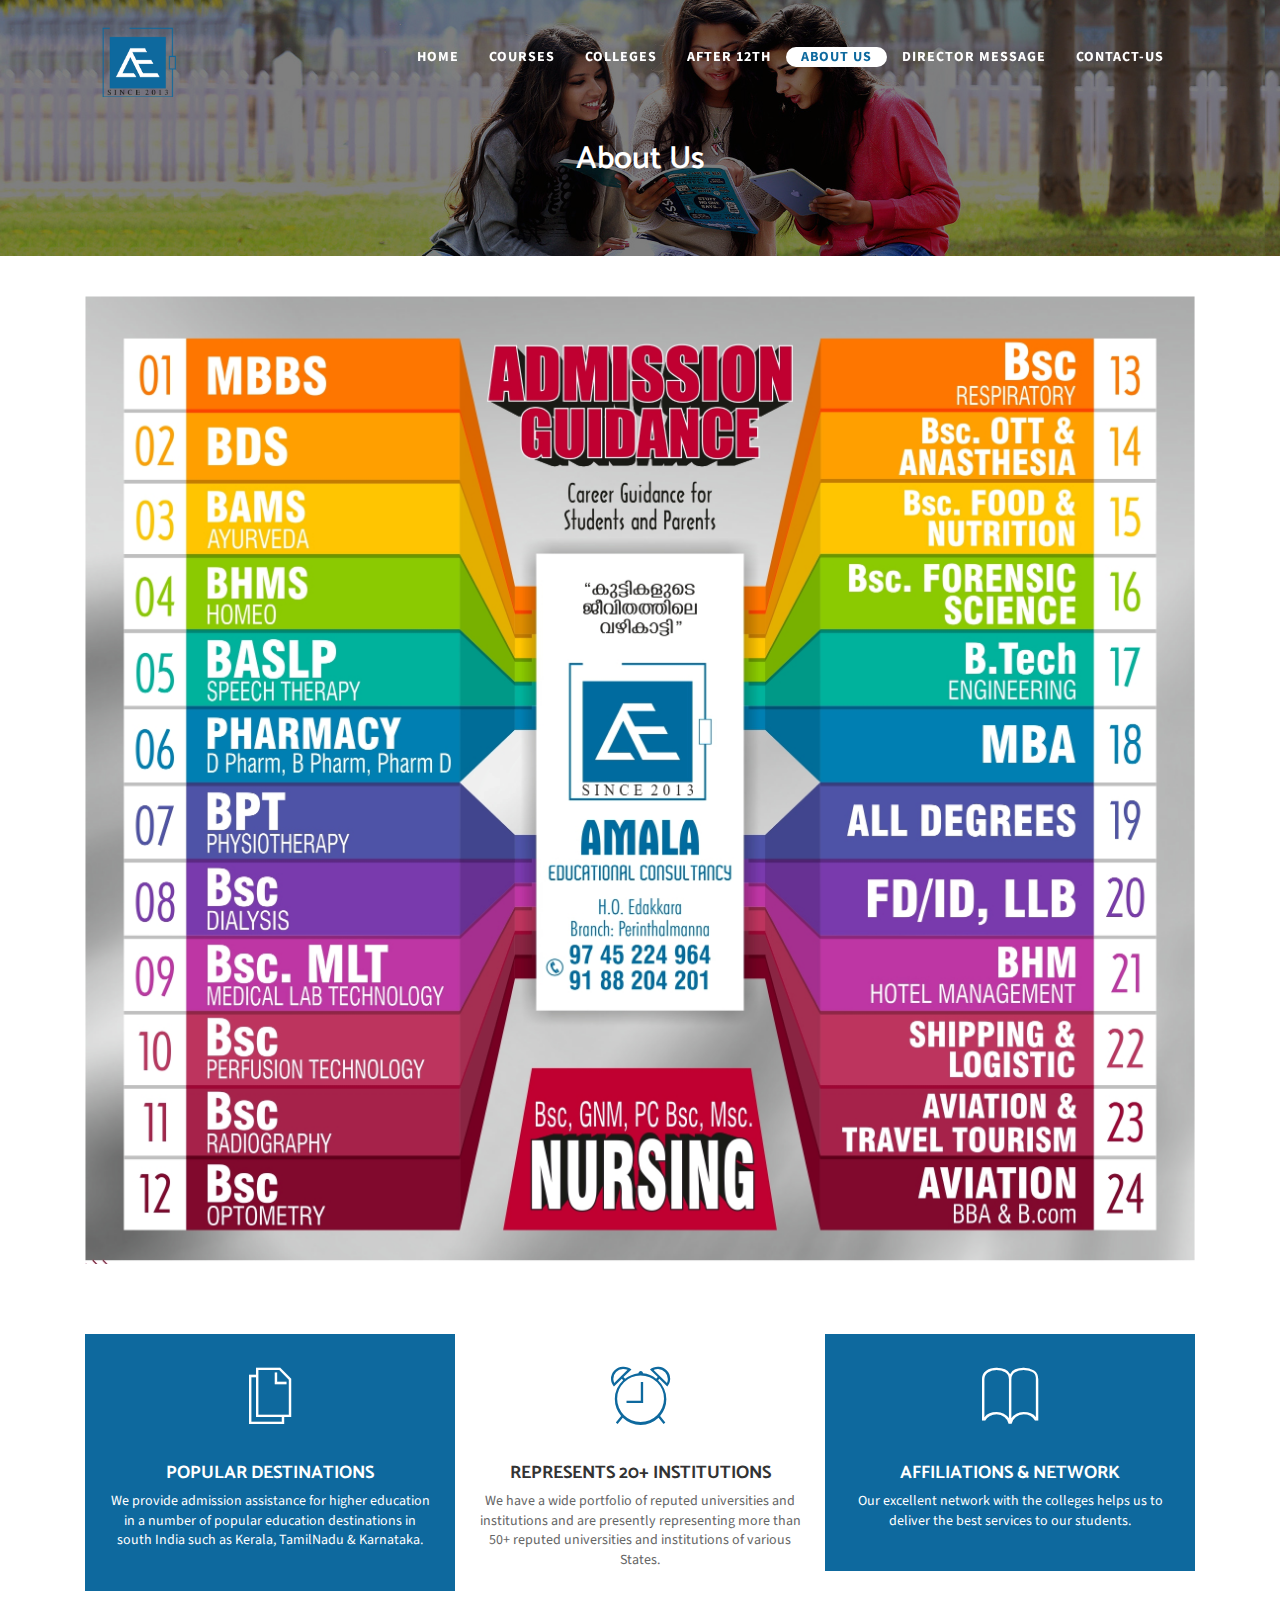
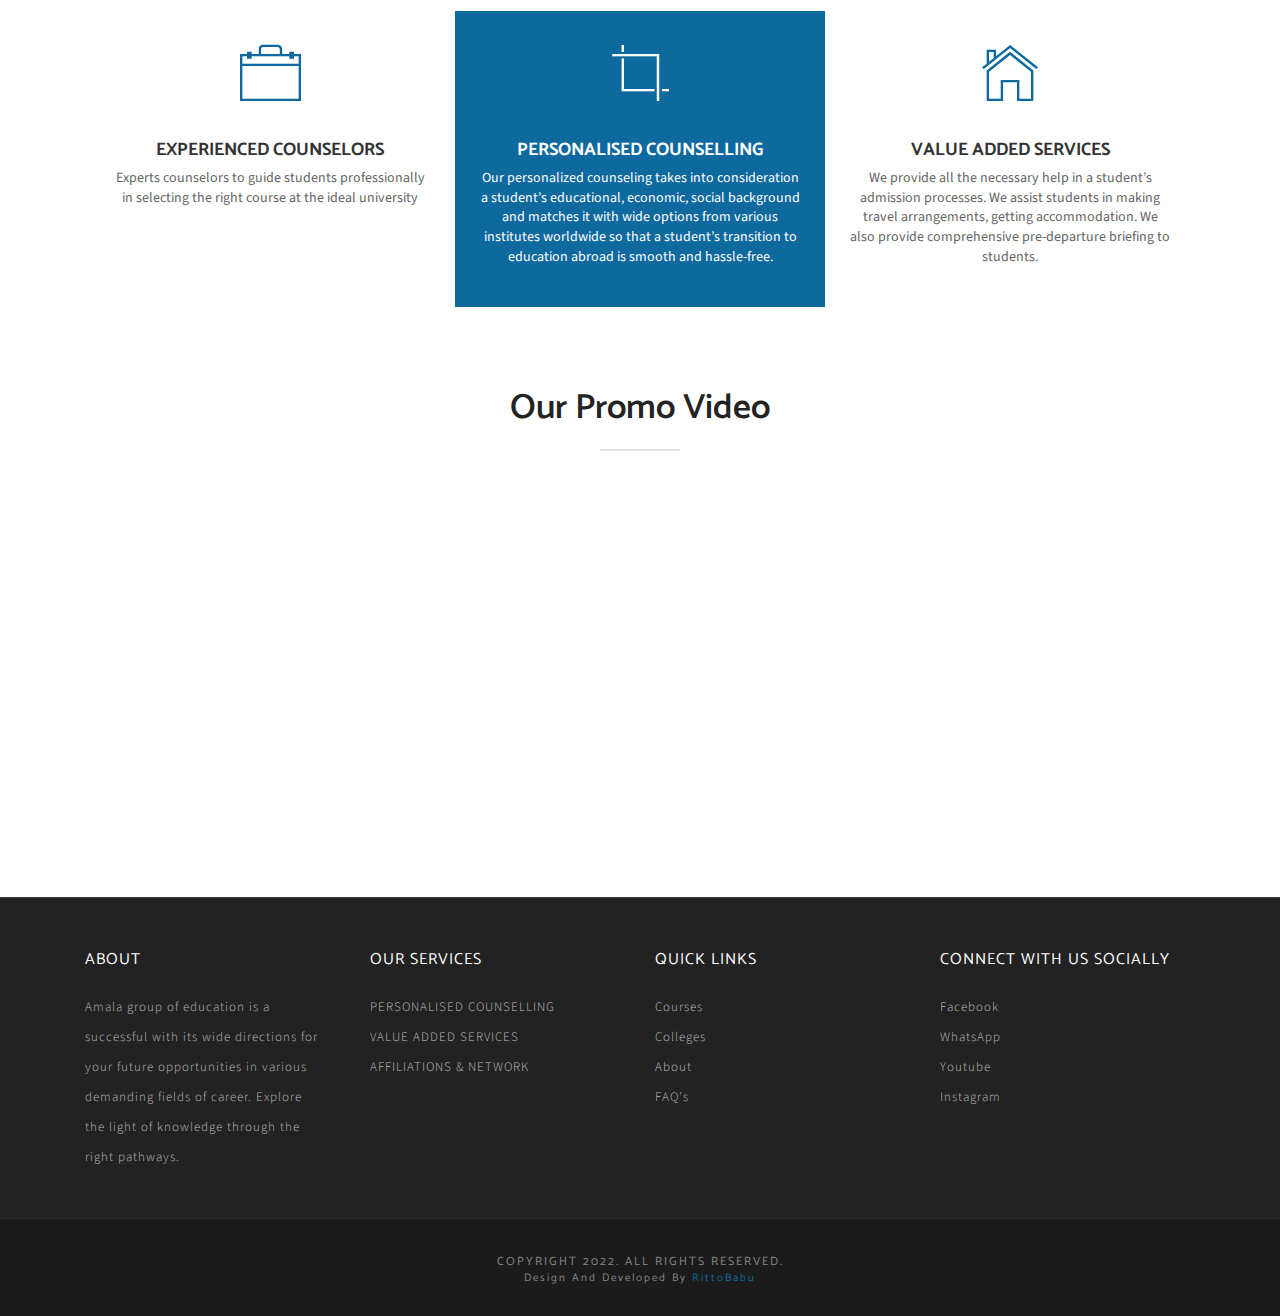
==== commit 9b65cc6d: "new page and menu added" ====
--- a/about-us.html
+++ b/about-us.html
@@ -79,6 +79,9 @@
                         <li class="nav-item ">
                             <a class="nav-link" href="colleges.html">Colleges</a>
                         </li>
+                        <li class="nav-item">
+                            <a class="nav-link" href="after_12th.html">After 12th</a>
+                        </li>
                         <li class="nav-item active">
                             <a class="nav-link" href="about-us.html">About Us</a>
                             <div id="highlight-active" class="highlight-active-white"></div>
--- a/css/style.css
+++ b/css/style.css
@@ -110,7 +110,7 @@
 }
 
 .section {
-  padding: 100px 0;
+  padding: 40px 0;
 }
 
 .btn:focus {
@@ -121,12 +121,8 @@
   position: relative;
 }
 
-.section {
-  padding: 100px 0;
-}
-
 .section-sm {
-  padding: 70px 0;
+  padding: 30px 0;
 }
 
 .section-xs {
@@ -251,7 +247,7 @@
 }
 
 .title {
-  padding-bottom: 50px;
+  padding-bottom: 30px;
   overflow: hidden;
 }
 
@@ -263,7 +259,7 @@
 
 .title p {
   color: #848484;
-  width: 50%;
+  width: 90%;
   margin: 0 auto;
 }
 
@@ -450,6 +446,14 @@
 @media (max-width: 991px) {
   .navigation .nav-link {
     padding: 10px !important;
+  }
+  .highlight-active-white,.highlight-active-black
+  {
+    display: none;
+  }
+  .nav-item .active .nav-link
+  {
+    color:#0e699e;
   }
 }
 
@@ -862,7 +866,7 @@
  Call To Action 1
 ==================================================================*/
 .call-to-action {
-  padding: 100px 0;
+  padding: 80px 0;
   background: url("../images/call-to-action/call-to-action-bg-2.jpg");
   background-size: cover;
   color: #fff;
@@ -906,7 +910,7 @@
   Contact
   ==================================================================*/
 .contact-us {
-  padding: 100px 0 50px 0;
+  padding: 50px 0 30px 0;
 }
 
 .contact-form {
@@ -1014,6 +1018,7 @@
 
 .map {
   position: relative;
+  padding-bottom: 50px;
 }
 
 .map #map_canvas {
@@ -1233,7 +1238,7 @@
   Services section
 ==================================================================*/
 .services {
-  padding: 100px 0 130px;
+  padding: 50px 0 50px;
 }
 
 .services .service-block.color-bg {
@@ -1492,7 +1497,7 @@
   Testimonial section
 ==================================================================*/
 .testimonial {
-  padding-top: 100px;
+  padding-top: 50px;
   background: #0e699e;
   position: relative;
   padding-bottom: 0px;
@@ -1540,7 +1545,7 @@
 ==================================================================*/
 .director {
   padding-bottom: 0px;
-  margin-bottom: 80px;
+  margin-bottom: 20px;
 }
 
 .director:before {
@@ -1583,14 +1588,22 @@
   Latest Posts
 ==================================================================*/
 .blog {
-  padding-bottom: 110px;
+  padding-bottom: 60px;
   padding-top: 70px;
   background: #F6F6F6;
 }
 
 .post-item {
   background: #fff;
+  text-align: center !important;
+  margin: auto;
+  padding: 10px;
   margin-bottom: 20px;
+}
+.post-item:hover{  
+  box-shadow: 0px 0px 12px -2px #0e699e;
+  border-radius: 5px;
+  transition: all 0.6s ease 0s;
 }
 
 .post-item .content {
@@ -2044,7 +2057,7 @@
 .top-footer {
   background-color: #222222;
   border-top: 1px solid #404040;
-  padding: 100px 0 80px;
+  padding: 50px 0 30px;
 }
 
 .top-footer h3 {
@@ -2449,14 +2462,13 @@
     padding: 10px 15px;
   }
 }
-.model-item h6,p {
-  text-transform: uppercase;
+.model-item h6 p {
   text-align: center !important;
   margin: auto;
   padding: 10px;
 }
 .model-item {
-  box-shadow: inset 0px 0px 5px 2px #0e699e;
+  box-shadow: inset 0px 0px 8px -2px #0e699e;
   padding-top: 10px;
   margin: 2px -10px 2px -10px;
   text-align: center;
@@ -2494,4 +2506,24 @@
   margin-top: -43px;
   border-radius: 34px;
   border: 1px;
+}
+#collegesdiv p
+{
+  margin: 0px;
+}
+.media-wrapper
+{
+  overflow: hidden;
+}
+.media-wrapper img
+{
+  min-height: 200px;
+}
+.course
+{
+  text-align: center;
+}
+.course img{
+  width: 100%;
+  border-radius: 10px;
 }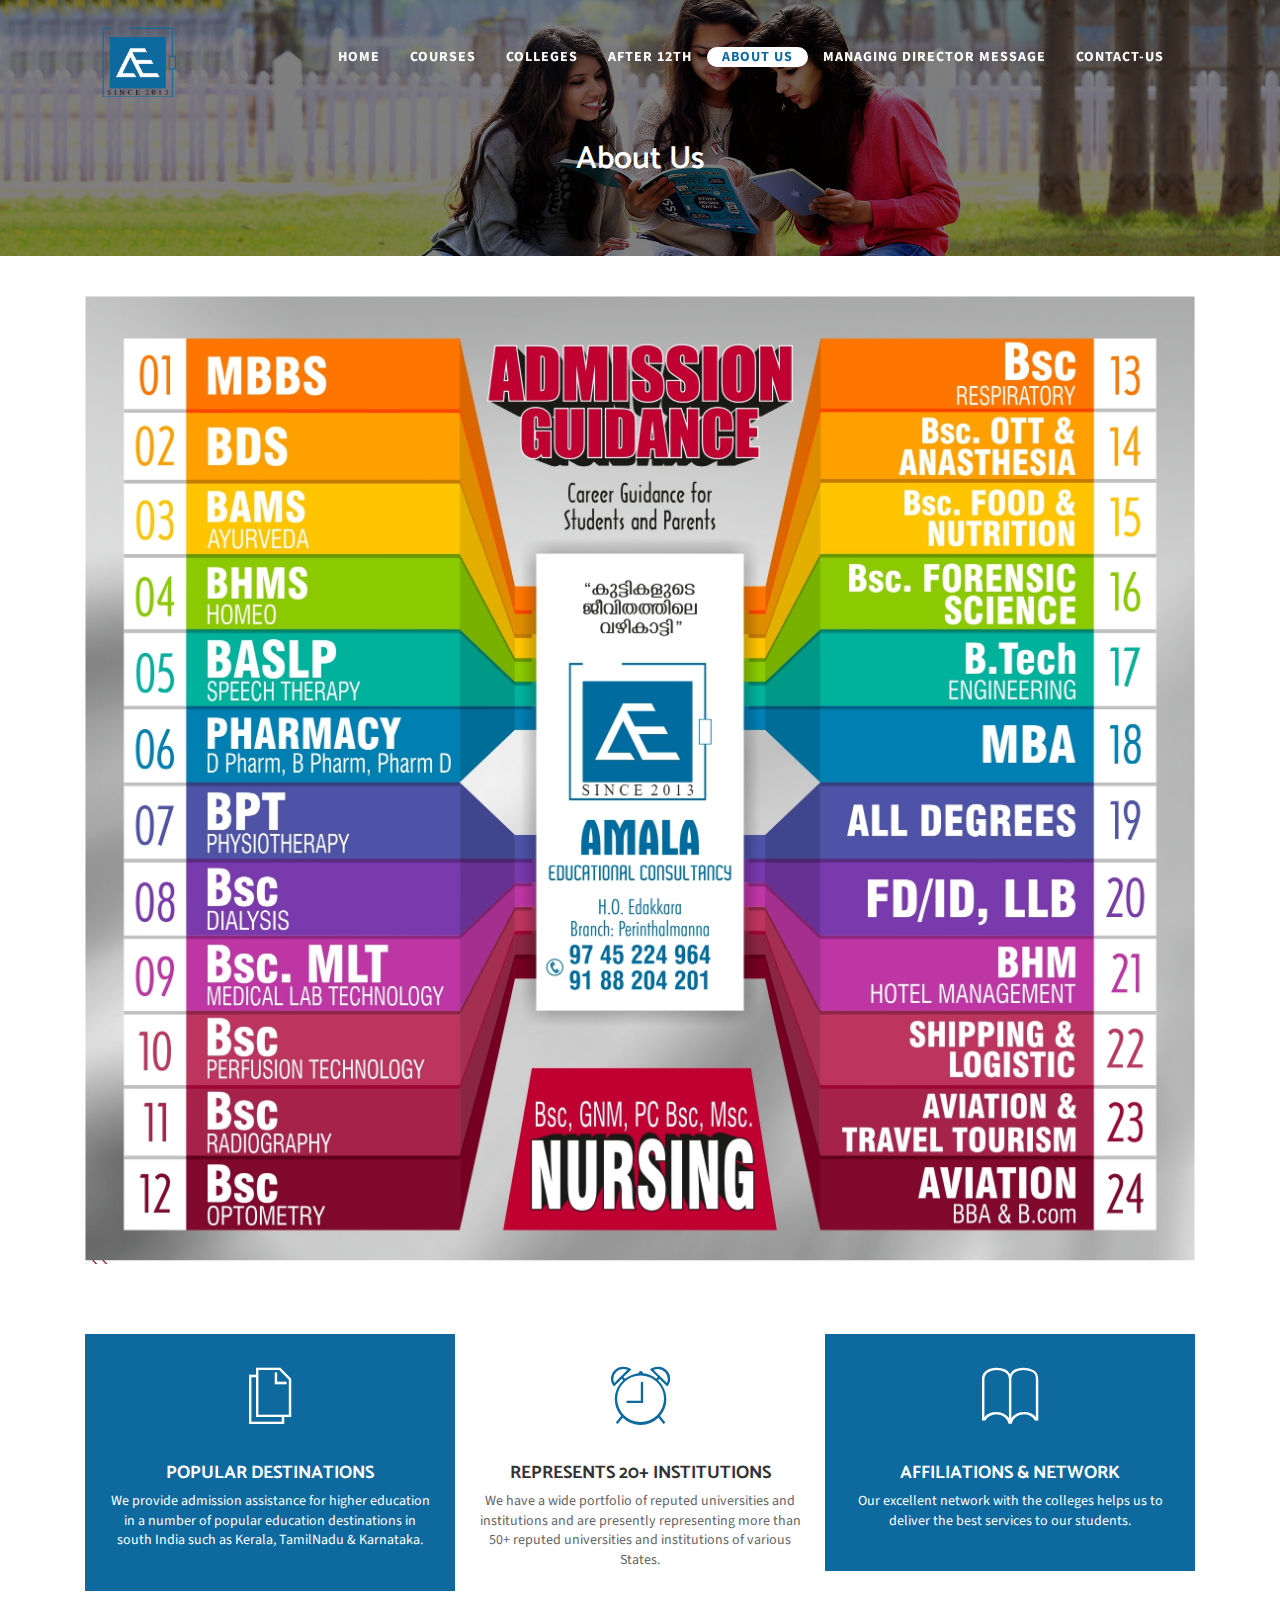
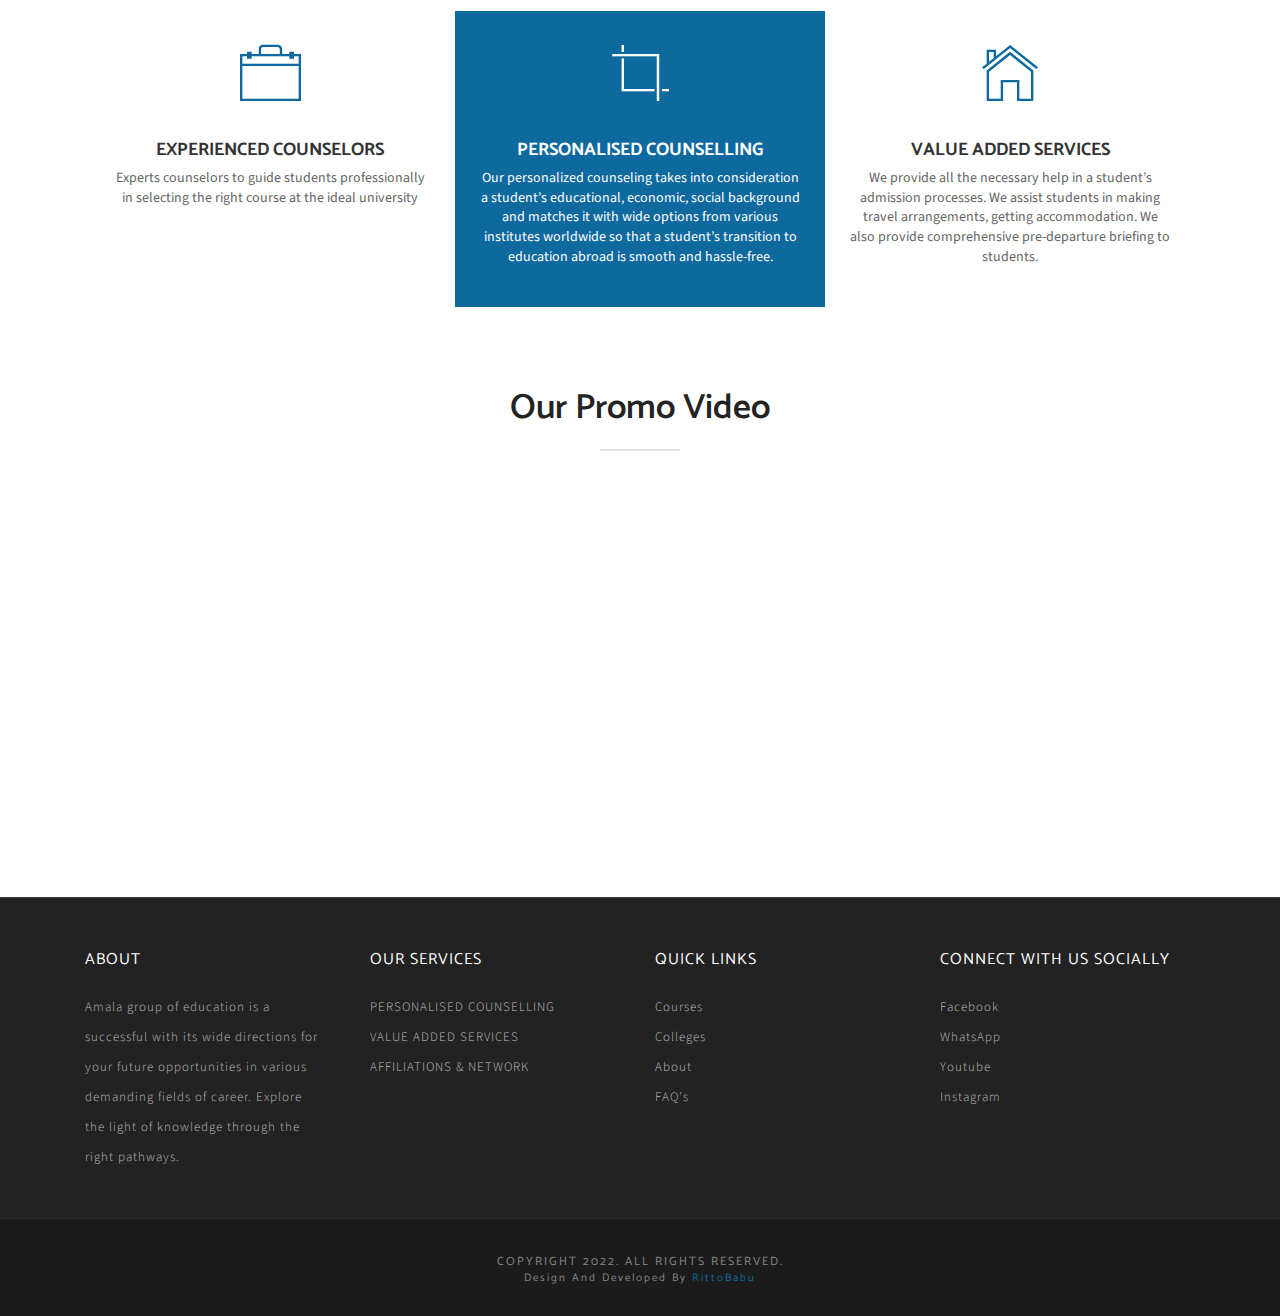
==== commit 1cc87d4f: "Updated Director label" ====
--- a/about-us.html
+++ b/about-us.html
@@ -87,7 +87,7 @@
                             <div id="highlight-active" class="highlight-active-white"></div>
                         </li>
                         <li class="nav-item">
-                            <a class="nav-link" href="director-message.html">Director Message</a>
+                            <a class="nav-link" href="director-message.html">Managing Director Message</a>
                         </li>
                         <li class="nav-item ">
                             <a class="nav-link" href="contact.html">Contact-Us</a>
@@ -246,8 +246,8 @@
                     <div class="col-sm-3 col-md-3 col-lg-3">
                         <ul>
                             <li><h3>Quick Links</h3></li>
-                            <li><a href="#">Courses</a></li>
-                            <li><a href="#">Colleges</a></li>
+                            <li><a href="course.html">Courses</a></li>
+                            <li><a href="colleges.html">Colleges</a></li>
                             <li><a href="about-us.html">About</a></li>
                             <li><a href="#">FAQ’s</a></li>
                         </ul>
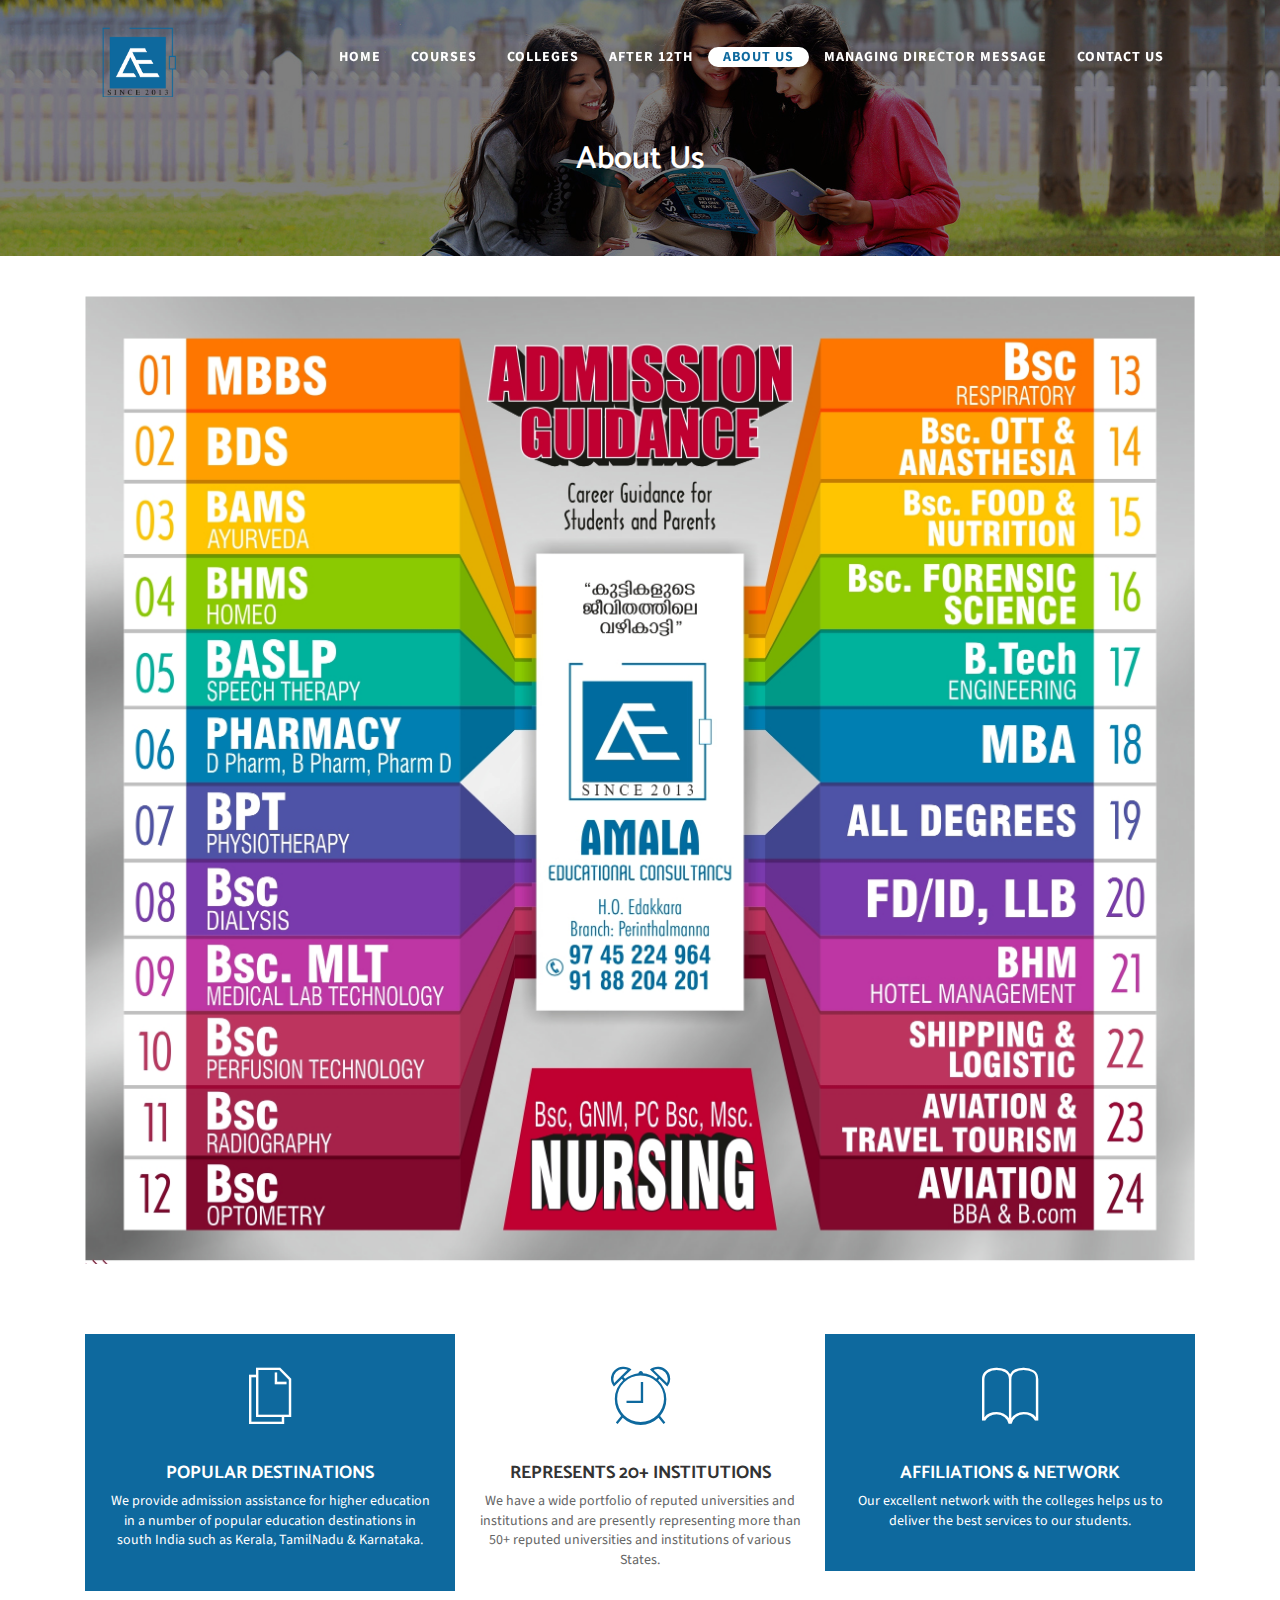
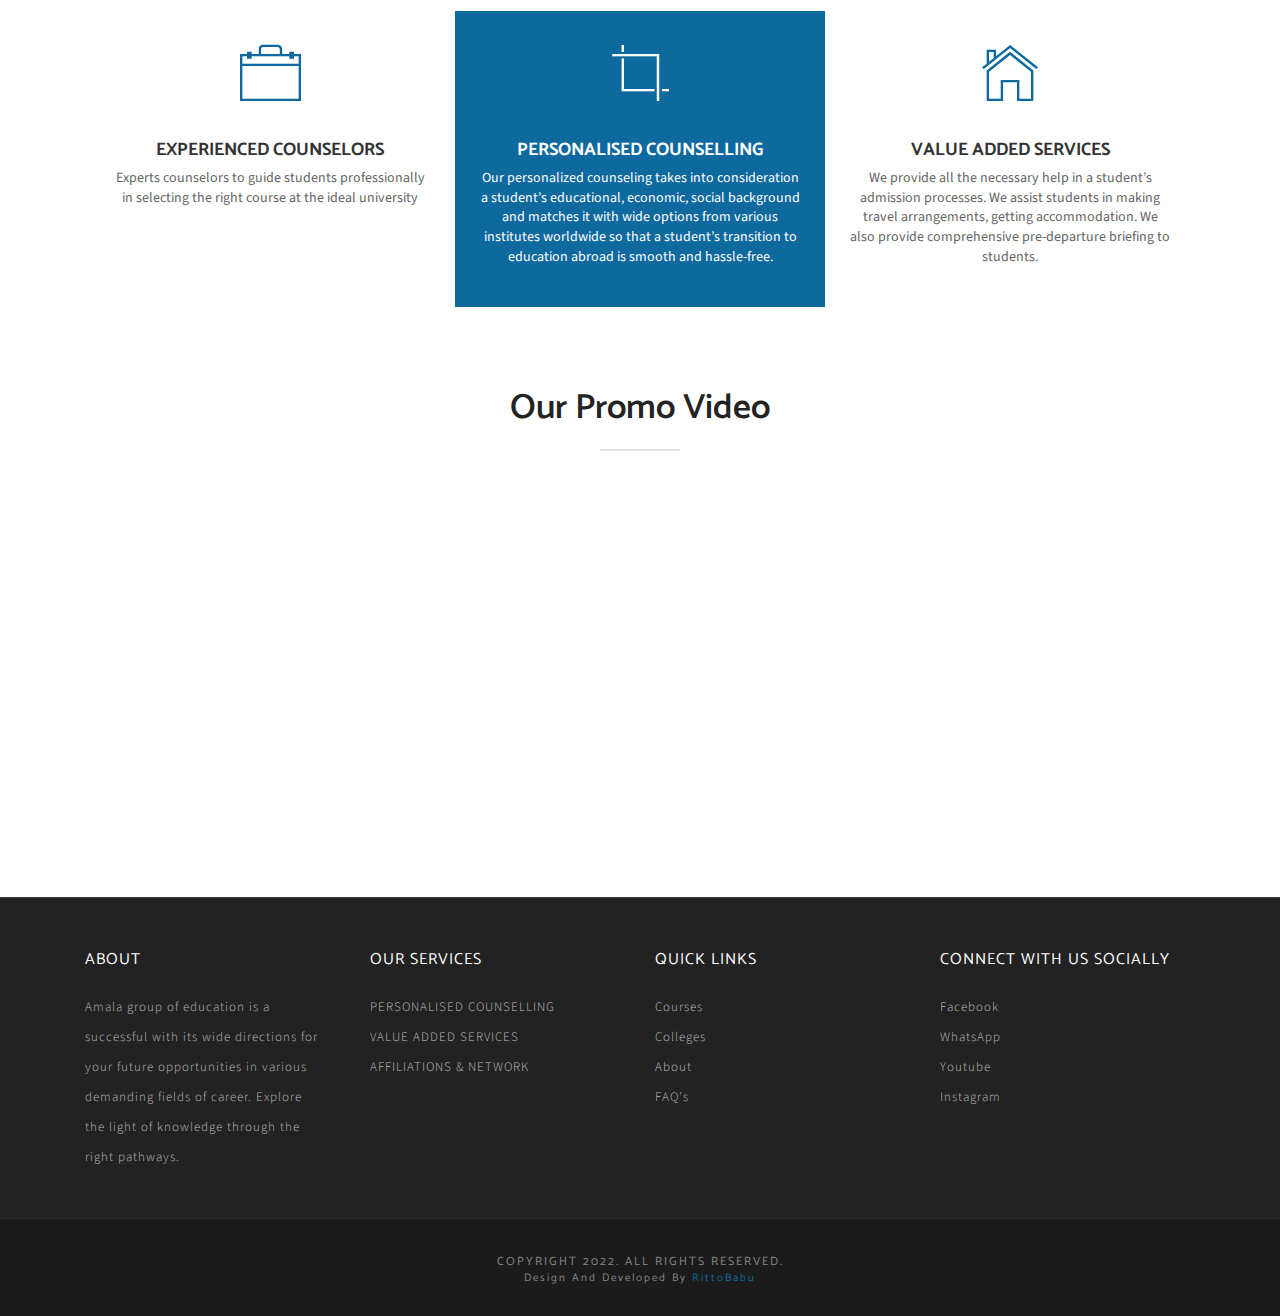
==== commit 342a956e: "updated" ====
--- a/about-us.html
+++ b/about-us.html
@@ -90,7 +90,7 @@
                             <a class="nav-link" href="director-message.html">Managing Director Message</a>
                         </li>
                         <li class="nav-item ">
-                            <a class="nav-link" href="contact.html">Contact-Us</a>
+                            <a class="nav-link" href="contact.html">Contact Us</a>
                         </li>
                     </ul>
                 </div>
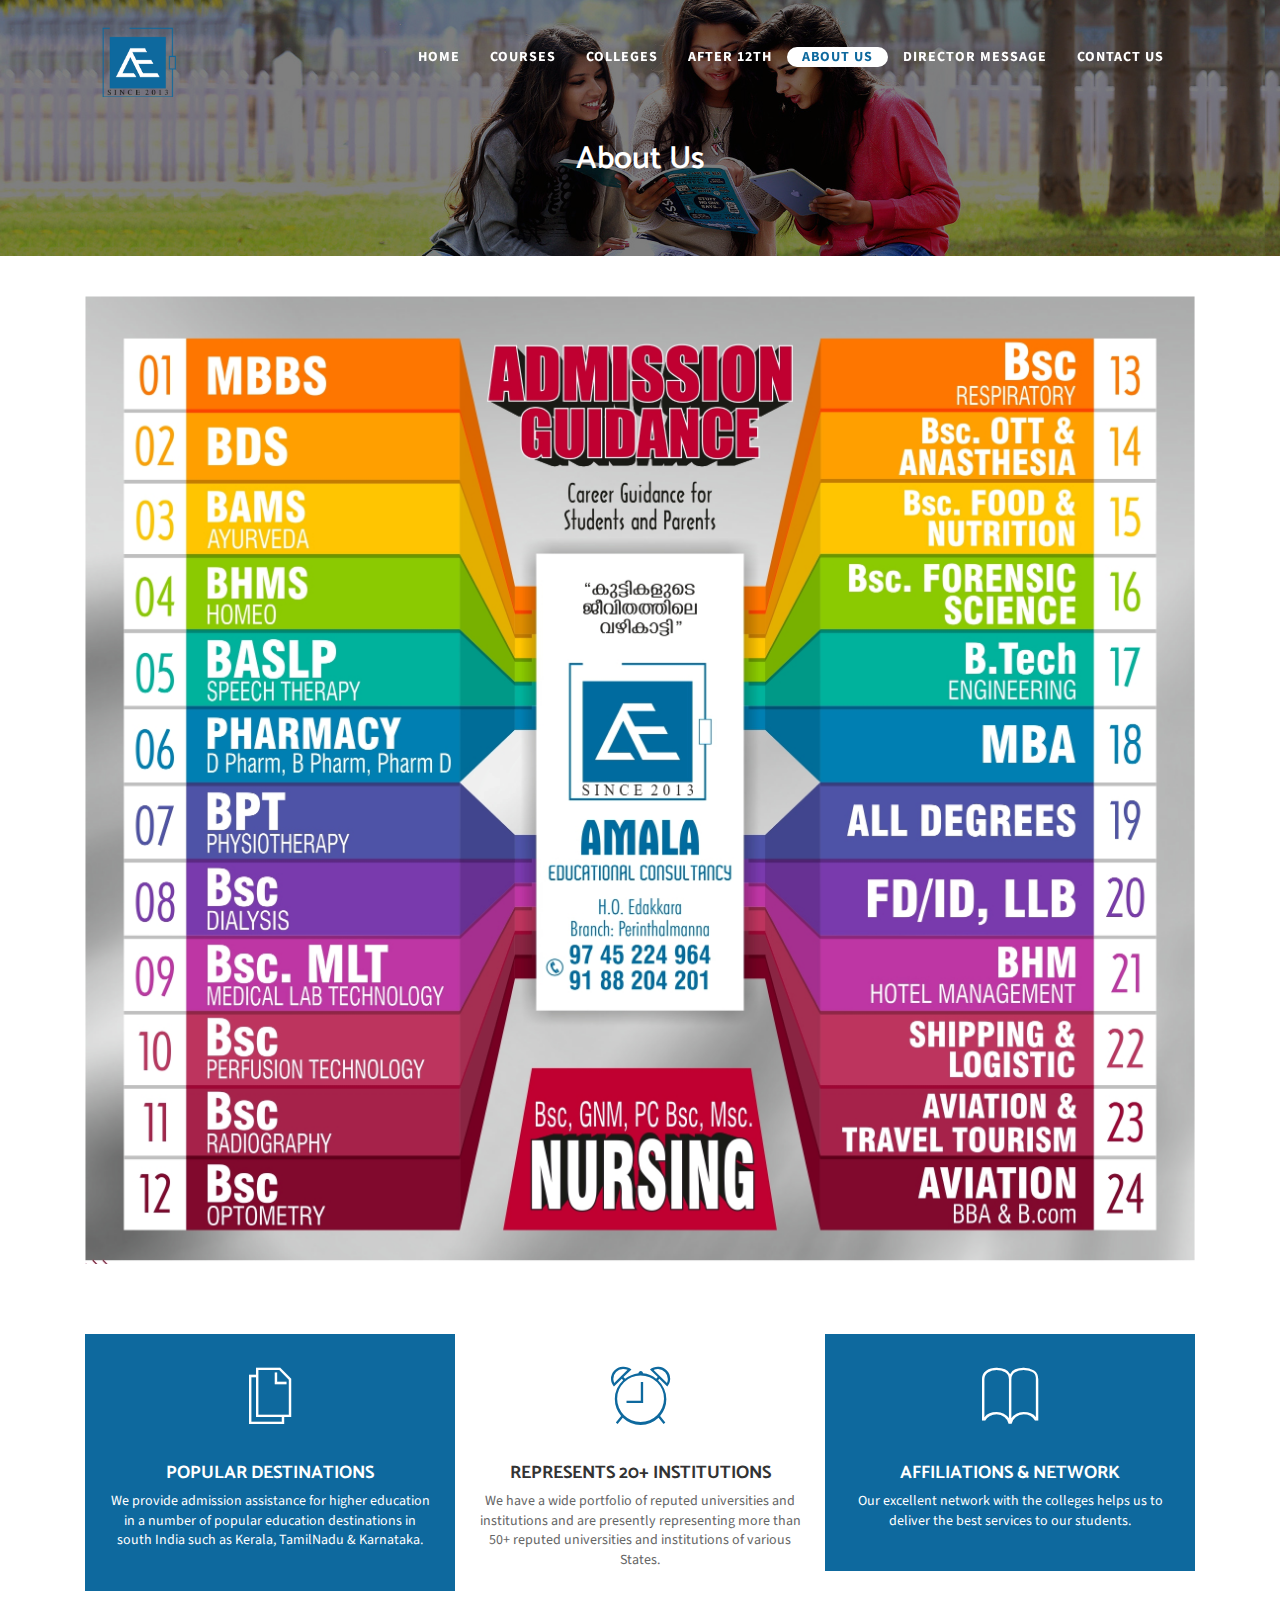
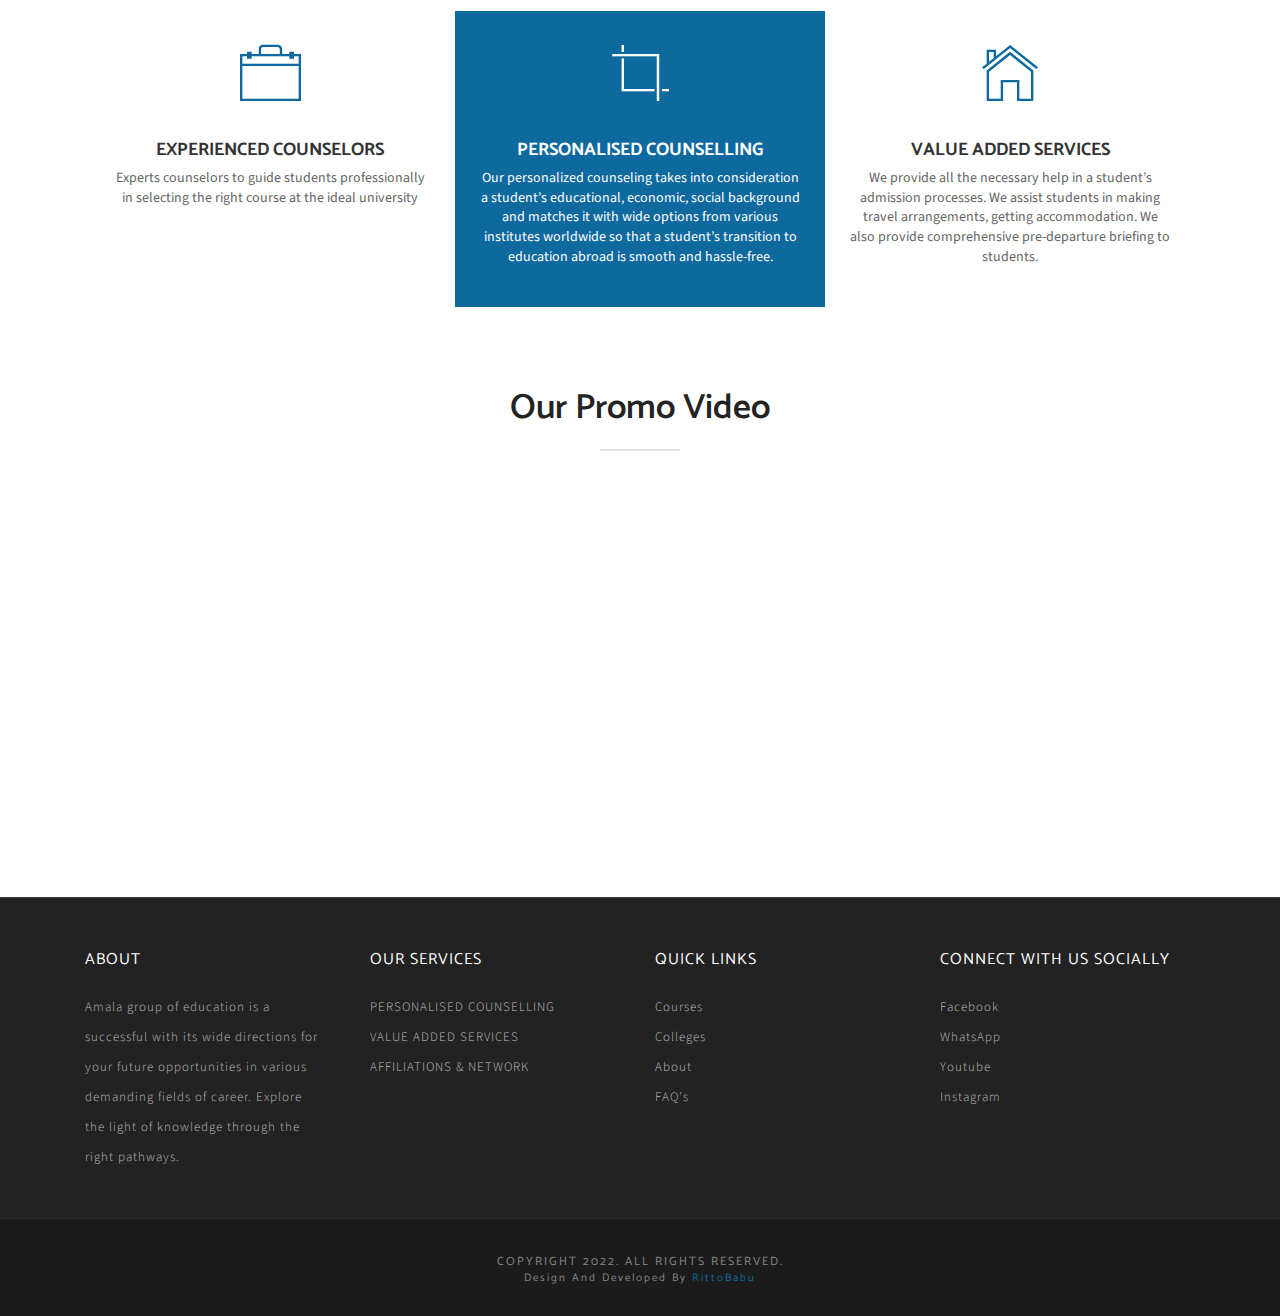
==== commit 5a484e68: "Director message  lablel updated" ====
--- a/about-us.html
+++ b/about-us.html
@@ -87,7 +87,7 @@
                             <div id="highlight-active" class="highlight-active-white"></div>
                         </li>
                         <li class="nav-item">
-                            <a class="nav-link" href="director-message.html">Managing Director Message</a>
+                            <a class="nav-link" href="director-message.html">Director Message</a>
                         </li>
                         <li class="nav-item ">
                             <a class="nav-link" href="contact.html">Contact Us</a>
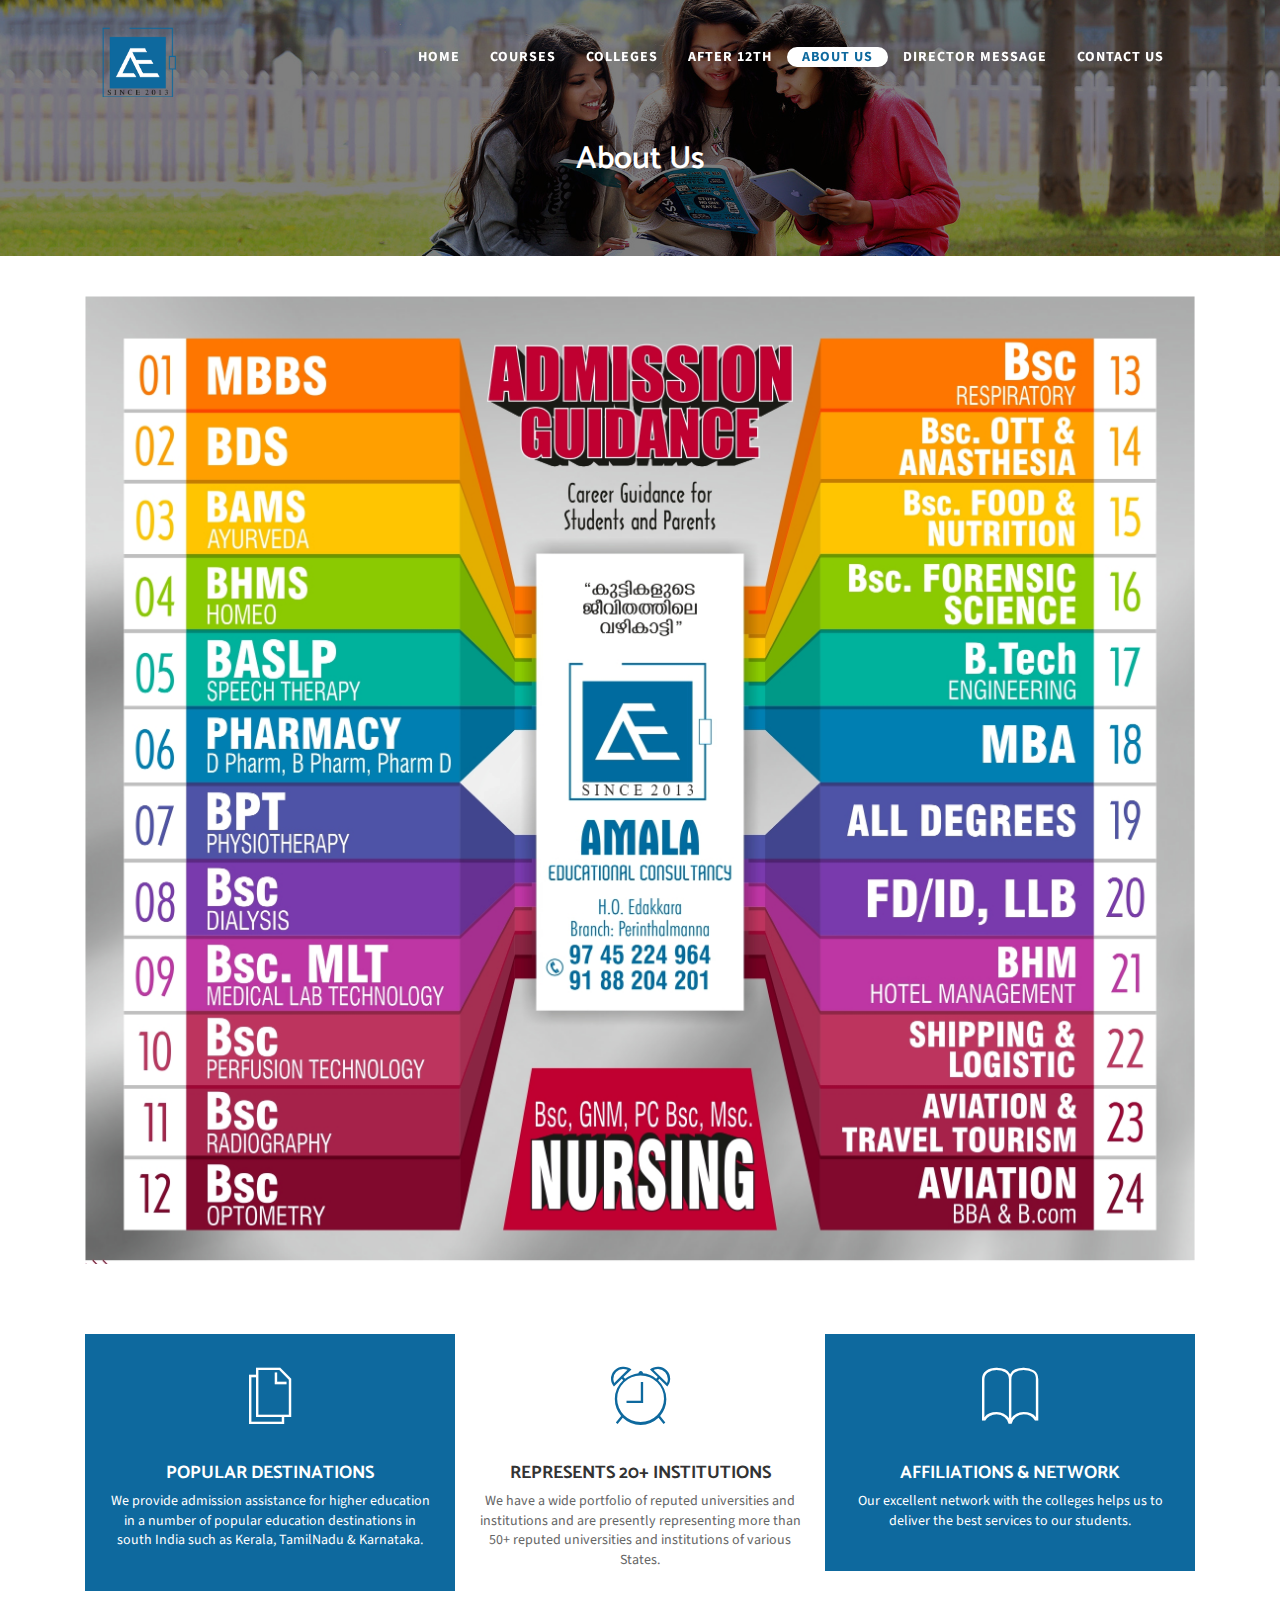
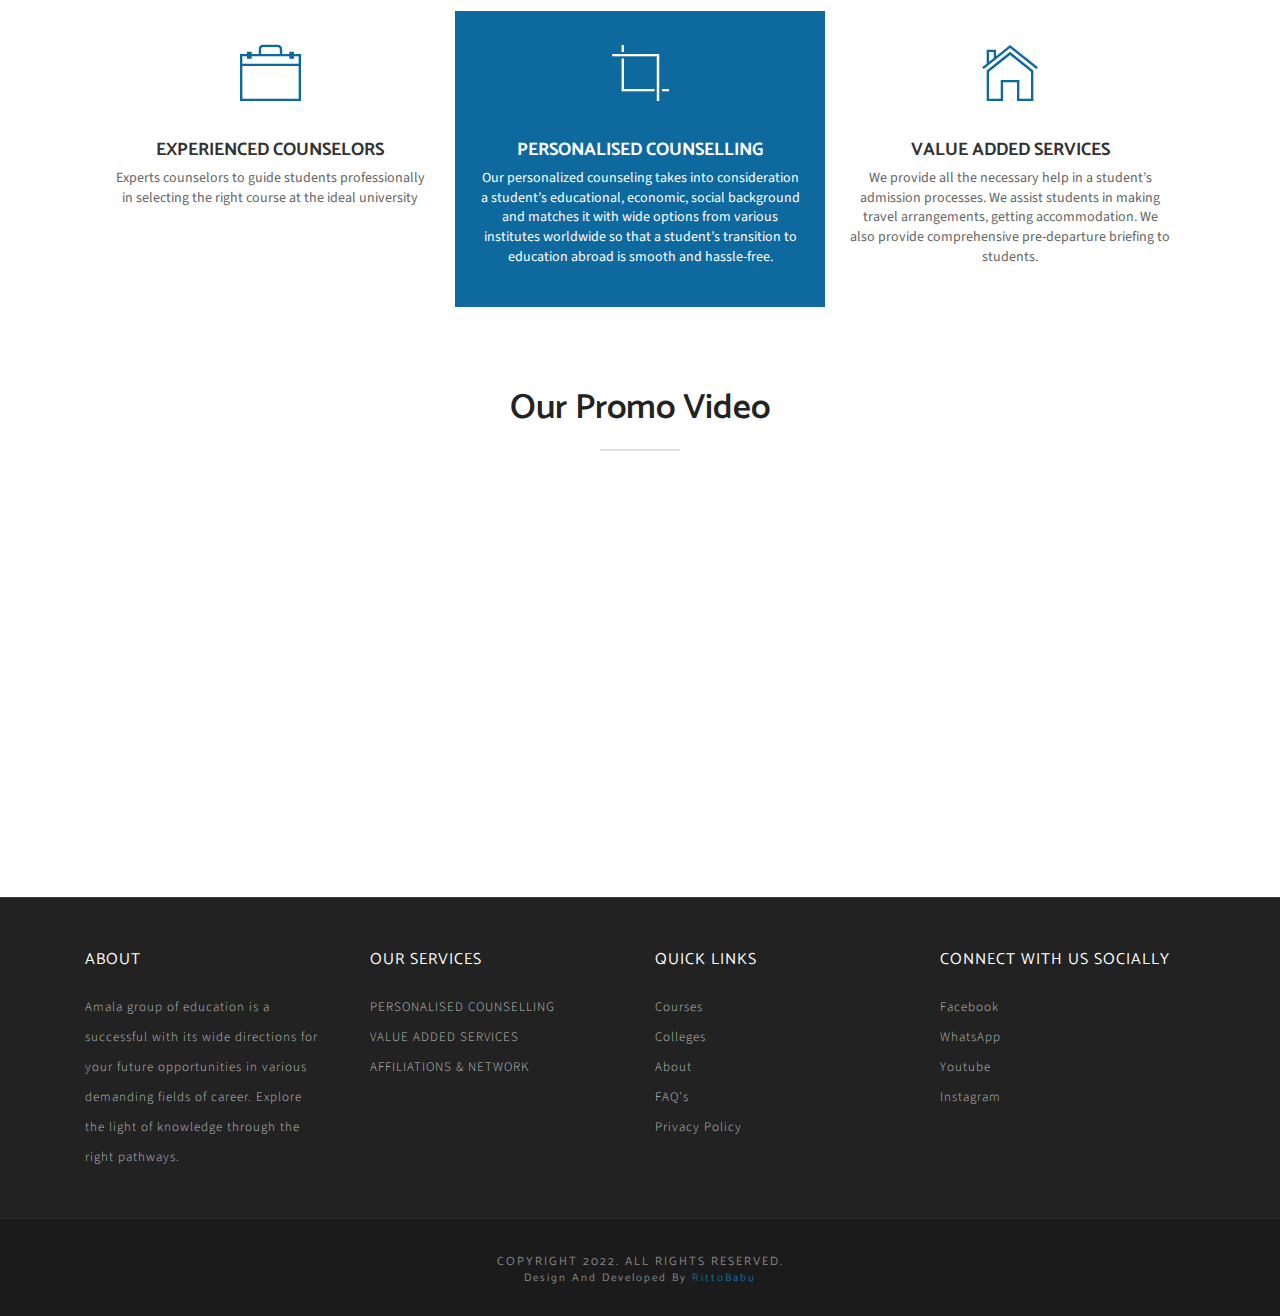
==== commit dea20e32: "privacy policy link added" ====
--- a/about-us.html
+++ b/about-us.html
@@ -54,6 +54,23 @@
     Fixed Navigation
     ==================================== -->
     <header class="navigation fixed-top">
+        <!-- Meta Pixel Code -->
+<script>
+    !function(f,b,e,v,n,t,s)
+    {if(f.fbq)return;n=f.fbq=function(){n.callMethod?
+    n.callMethod.apply(n,arguments):n.queue.push(arguments)};
+    if(!f._fbq)f._fbq=n;n.push=n;n.loaded=!0;n.version='2.0';
+    n.queue=[];t=b.createElement(e);t.async=!0;
+    t.src=v;s=b.getElementsByTagName(e)[0];
+    s.parentNode.insertBefore(t,s)}(window, document,'script',
+    'https://connect.facebook.net/en_US/fbevents.js');
+    fbq('init', '713764963029397');
+    fbq('track', 'PageView');
+  </script>
+  <noscript><img height="1" width="1" style="display:none"
+    src="https://www.facebook.com/tr?id=713764963029397&ev=PageView&noscript=1"
+  /></noscript>
+  <!-- End Meta Pixel Code -->
         <div class="container">
             <!-- main nav -->
             <nav class="navbar navbar-expand-lg navbar-light">
@@ -250,6 +267,7 @@
                             <li><a href="colleges.html">Colleges</a></li>
                             <li><a href="about-us.html">About</a></li>
                             <li><a href="#">FAQ’s</a></li>
+                            <li><a href="privacy-policy.html">Privacy Policy</a></li>
                         </ul>
                     </div>
                     <!-- End of .col-sm-3 -->
--- a/css/style.css
+++ b/css/style.css
@@ -2526,4 +2526,15 @@
 .course img{
   width: 100%;
   border-radius: 10px;
+}
+.privacypolicy ol,.privacypolicy ul {
+  list-style: inside!important;
+}
+.privacypolicy ul li::marker {
+    unicode-bidi: isolate;
+    font-variant-numeric: tabular-nums;
+    text-transform: none;
+    text-indent: 0px !important;
+    text-align: start !important;
+    text-align-last: start !important;
 }